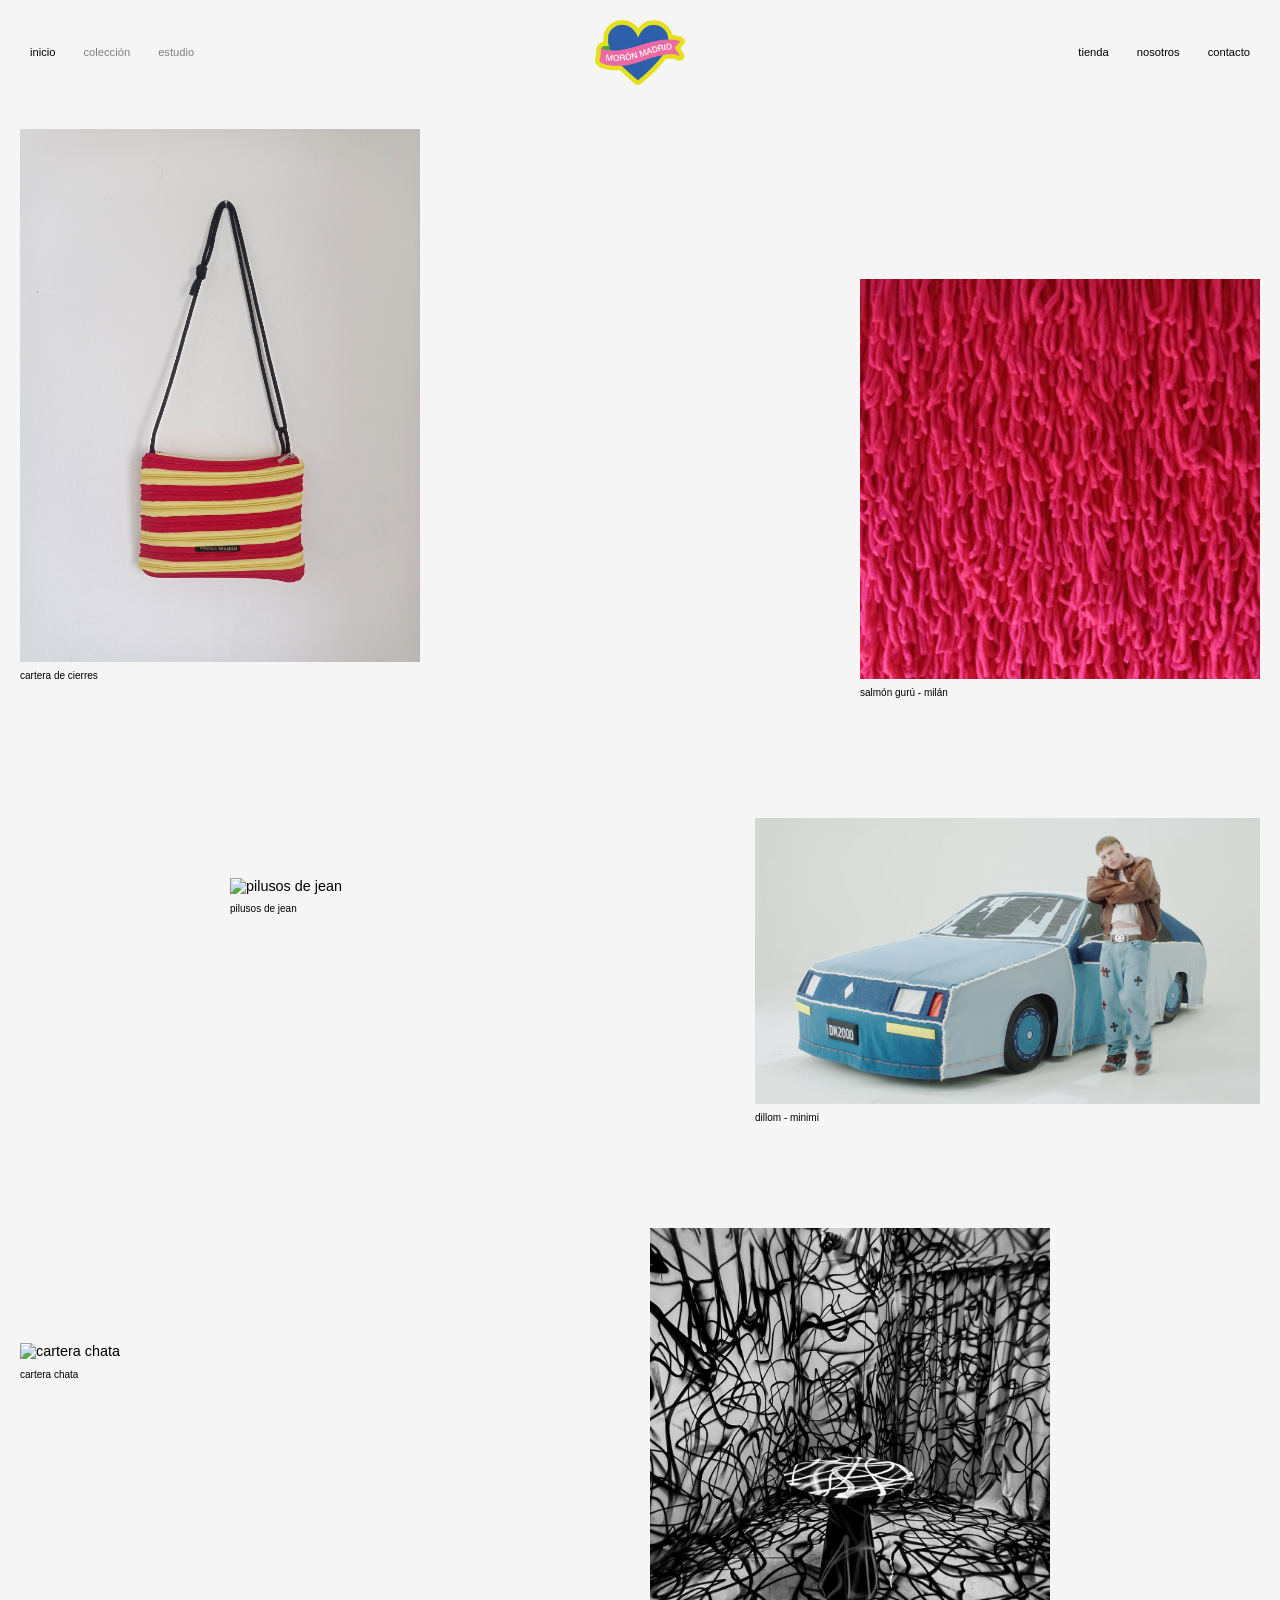
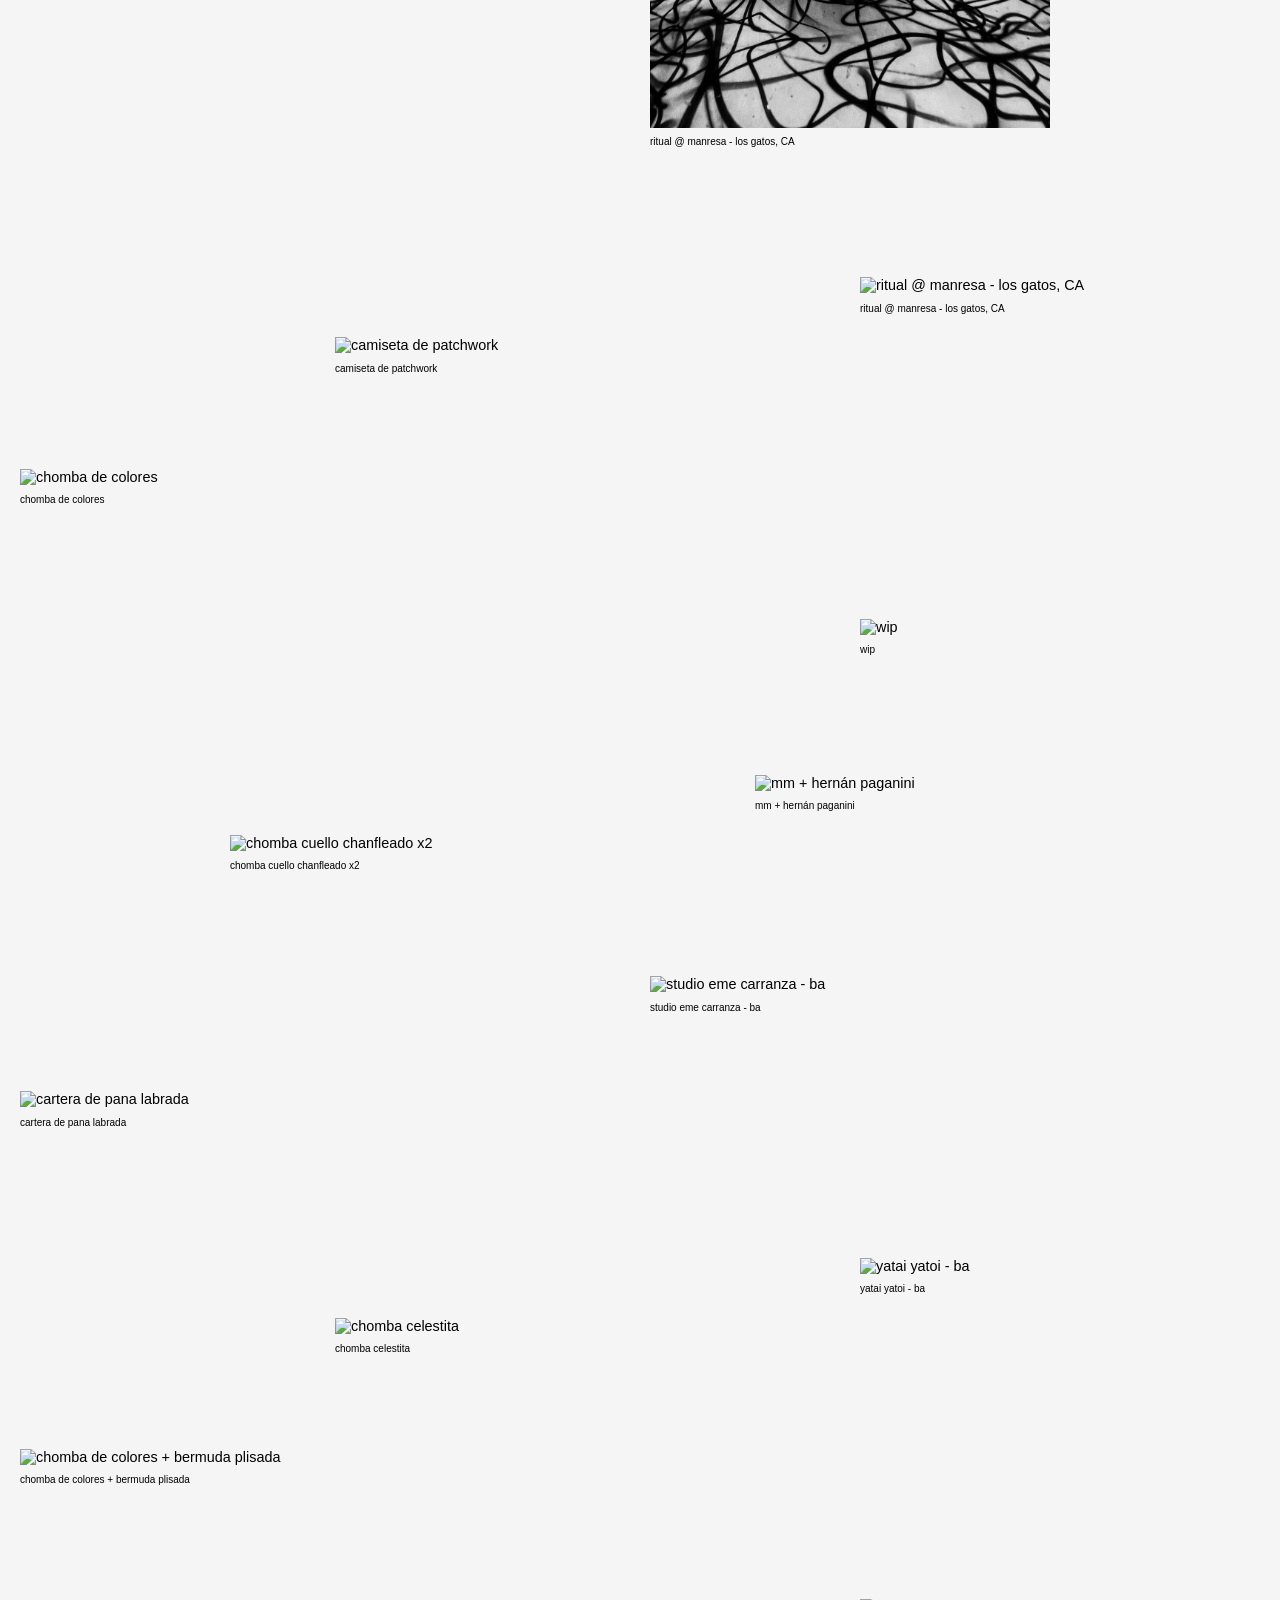
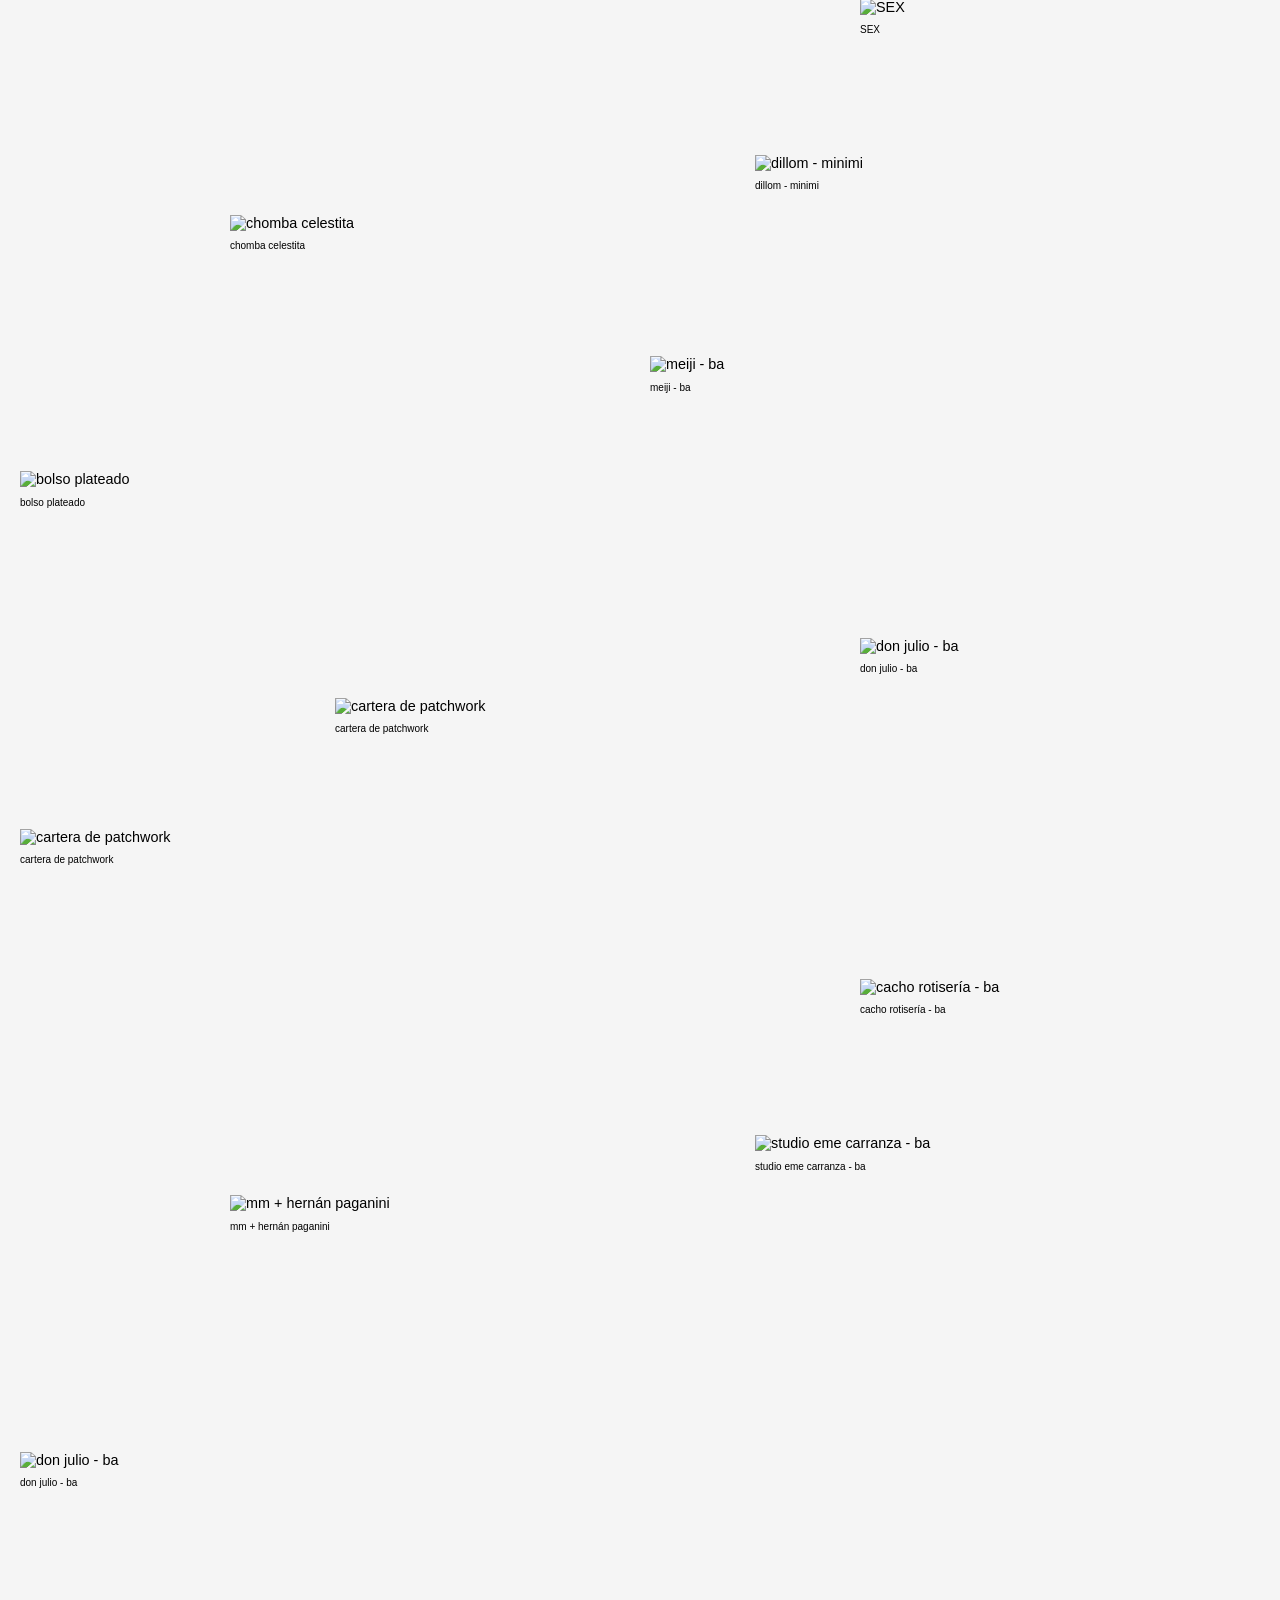
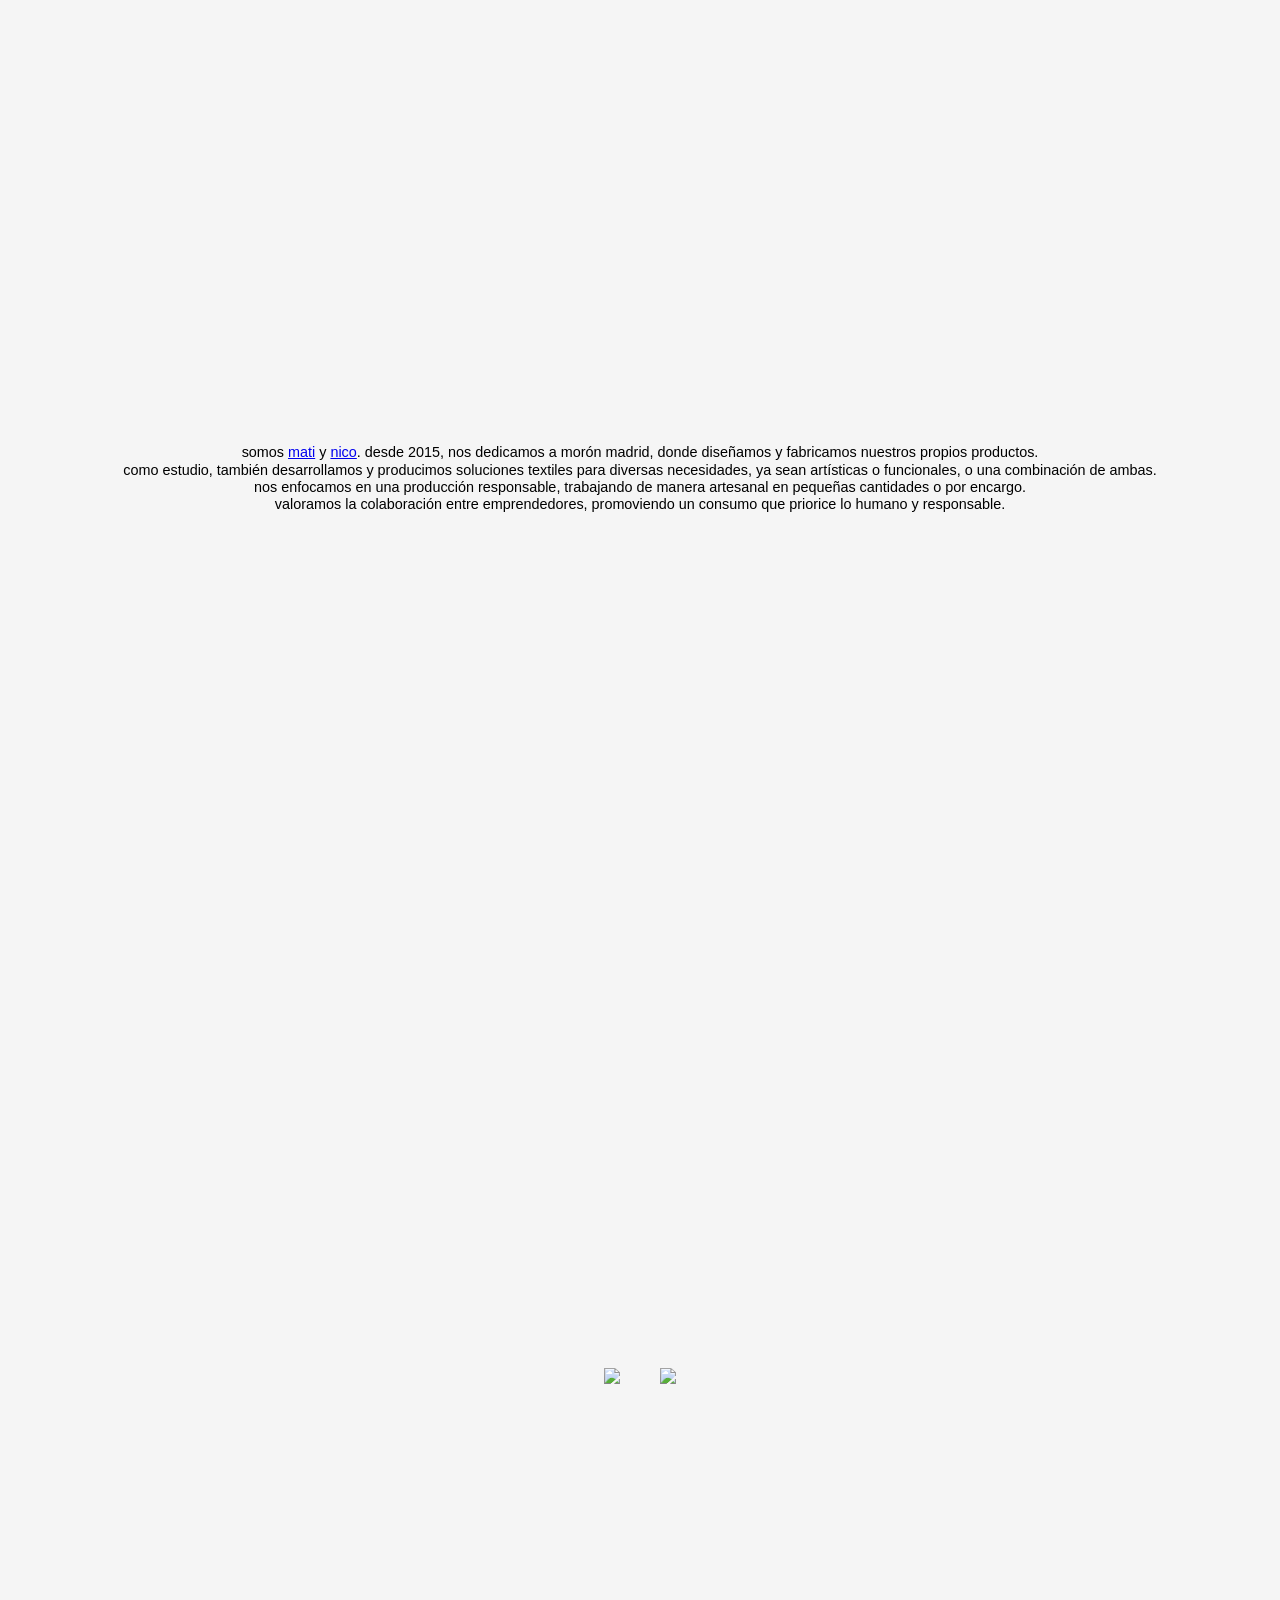
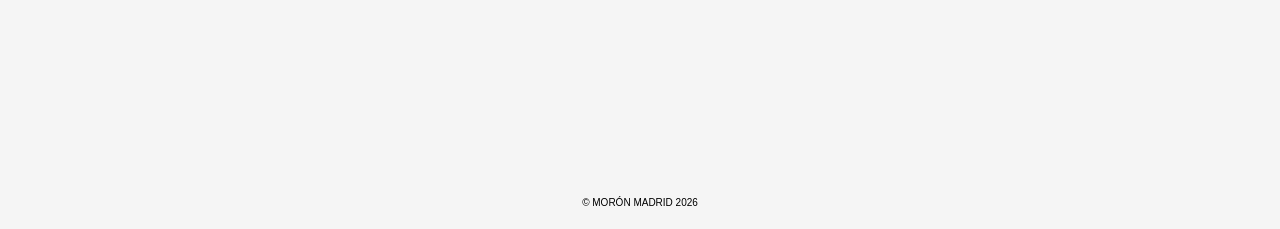
==== index.html @ 89bea6d3 "Eliminar caracteres literales sobrantes sobre el header" ====
<!DOCTYPE html>
<html lang="es">
<head>
  <meta charset="UTF-8">
  <meta name="viewport" content="width=device-width, initial-scale=1.0">
  <title>Morón Madrid</title>
  <link rel="icon" type="image/png" href="sticker.png">

  <style>
    * {
      box-sizing: border-box;
      margin: 0;
      padding: 0;
    }

    html {
      scroll-behavior: smooth;
    }

    body {
      background: #f5f5f5;
      color: #000;
      font-family: 'Roboto', sans-serif;
      font-size: 0.9rem;
      font-weight: 300;
      line-height: 1.2;
    }

    /* HEADER */

    header {
      position: fixed;
      top: 0;
      left: 0;
      width: 100%;
      padding: 12px 16px;
      display: flex;
      justify-content: space-between;
      align-items: flex-start;
      z-index: 100;
    }

    .logo img {
      width: 100px;
      margin: 20px;
      height: auto;
      display: block;
      transition: transform 0.7s cubic-bezier(.2, .8, .2, 1);
    }

    .logo:hover img {
      transform: rotate(360deg) scale(1.05);
    }

    nav {
      display: flex;
      gap: 50px;
      margin-top: 40px;
      font-size: 0.9rem;
      font-weight: 300;
      line-height: 1.2;
    }

    .tienda-link {
      display: flex;
      align-items: flex-start;
      gap: 4px;
      font-size: 0.9rem;
      font-weight: 300;
      line-height: 1.2;
    }

    .tienda-link img {
      width: auto;
      height: 20px;
      margin-top: -1px;
    }

    header a {
      color: #000;
      text-decoration: none;
    }

    header a:hover {
      text-decoration: underline;
    }

    main {
      padding-top: 45px;
    }

    section {
      width: 100%;
      position: relative;
    }

    /* PORTFOLIO */

    .portfolio {
      padding: 30px 20px;
    }

    .portfolio-section-title {
      margin: 0 0 28px;
      font-size: .7rem;
      font-weight: 300;
      line-height: 1.2;
      text-transform: lowercase;
    }

    .portfolio-grid {
      display: grid;
      grid-template-columns: repeat(12, 1fr);
      gap: 24px 20px;
      align-items: start;
    }

    .item {
      overflow: hidden;
      margin-bottom: 90px;
    }

    .item img,
    .item video {
      display: block;
      width: 100%;
      height: auto;
      object-fit: contain;
    }

    .item img {
      transition: transform 0.4s ease;
    }

    .item:hover img {
      transform: scale(1.015);
    }

    /* DISTRIBUCIÓN DESKTOP */

    .item-1 {
      grid-column: 1 / 5;
    }

    .item-2 {
      grid-column: 9 / 13;
      margin-top: 180px;
    }

    .item-3 {
      grid-column: 3 / 7;
      margin-top: 100px;
    }

    .item-4 {
      grid-column: 8 / 13;
      margin-top: 50px;
    }

    .item-5 {
      grid-column: 1 / 6;
      margin-top: 150px;
    }

    .caption {
      padding-top: 8px;
      font-size: 10px;
    }

    /* ABOUT */

    .about {
      min-height: 100vh;
      padding: 20px;
      display: flex;
      align-items: center;
      justify-content: center;
      text-align: center;
      text-transform: lowercase;
    }

    .about p {
      max-width: 1200px;
      font-size: 0.9rem;
      font-weight: 300;
      line-height: 1.2;
    }

    /* CONTACT */

    .contact {
      min-height: 100vh;
      padding: 210px 20px 20px;
      display: grid;
      grid-template-columns: 1fr 1fr;
      grid-template-rows: 1fr auto;
      align-items: center;
    }

    .contact a:nth-of-type(1) {
      justify-self: end;
      margin-right: 20px;
      transform: translateY(-80px);
    }

    .contact a:nth-of-type(2) {
      justify-self: start;
      margin-left: 20px;
      transform: translateY(-80px);
    }

    .contact span {
      grid-column: 1 / 3;
      text-align: center;
      padding-top: 20px;
      font-size: 10px;
    }

    /* INTRO */

    #intro {
      position: fixed;
      inset: 0;
      z-index: 999;
      display: flex;
      align-items: center;
      justify-content: center;
      background: #f5f5f5;
      font-size: 12px;
      pointer-events: none;
      animation: intro 1.4s ease forwards;
    }

    @keyframes intro {
      0%, 65% {
        opacity: 1;
      }

      100% {
        opacity: 0;
        visibility: hidden;
      }
    }

    /* MOBILE */

    @media (max-width: 700px) {

      header {
        padding: 12px;
        align-items: flex-start;
      }

      .logo img {
        width: 70px;
        margin: 10px;
      }

      nav {
        display: flex;
        flex-direction: column;
        gap: 8px;
        margin-top: 18px;
        align-items: flex-end;
        font-size: 0.9rem;
        font-weight: 300;
        line-height: 1.2;
      }

      .tienda-link {
        justify-content: flex-end;
        font-size: 0.9rem;
        font-weight: 300;
        line-height: 1.2;
      }

      header a {
        text-align: right !important;
        font-size: 0.9rem;
        font-weight: 300;
        line-height: 1.2;
      }

      main {
        padding-top: 50px;
      }

      .portfolio {
        padding: 0px;
      }

      .portfolio-grid {
        display: grid;
        grid-template-columns: repeat(6, 1fr);
        gap: 14px;
        align-items: start;
      }

      .item {
        margin: 0 0 65px 0 !important;
        overflow: hidden;
      }

      /* DISTRIBUCIÓN MOBILE */

      .portfolio-grid > .item:nth-of-type(6n+1) {
        grid-column: 1 / 6;
      }

      .portfolio-grid > .item:nth-of-type(6n+2) {
        grid-column: 2 / 7;
      }

      .portfolio-grid > .item:nth-of-type(6n+3) {
        grid-column: 1 / 5;
      }

      .portfolio-grid > .item:nth-of-type(6n+4) {
        grid-column: 3 / 7;
      }

      .portfolio-grid > .item:nth-of-type(6n+5) {
        grid-column: 1 / 6;
      }

      .portfolio-grid > .item:nth-of-type(6n+6) {
        grid-column: 2 / 7;
      }

      .caption {
        font-size: 10px;
        padding-top: 6px;
      }

      /* ABOUT MOBILE */

      .about {
        min-height: 100vh;
        padding: 20px;
        display: flex;
        align-items: center;
        justify-content: center;
        text-align: center;
      }

      .about p {
        max-width: 1200px;
        font-size: 0.9rem;
        font-weight: 300;
        line-height: 1.2;
      }

      /* CONTACT MOBILE */

      .contact {
        min-height: 100vh;
        padding: 210px 20px 20px;
        display: grid;
        grid-template-columns: 1fr 1fr;
        grid-template-rows: 1fr auto;
        align-items: center;
      }

      .contact a:nth-of-type(1) {
        justify-self: end;
        margin-right: 10px;
        transform: translateY(-60px);
      }

      .contact a:nth-of-type(2) {
        justify-self: start;
        margin-left: 10px;
        transform: translateY(-60px);
      }

      .contact span {
        grid-column: 1 / 3;
        text-align: center;
        padding-top: 20px;
        font-size: 10px;
      }
    }

  
    /* PORTFOLIO MIXTO + FILTROS */
    .portfolio {
      padding: 24px 20px 70px;
    }
    .portfolio-filters {
      display: flex;
      align-items: center;
      gap: 22px;
      padding: 0 0 28px;
    }
    .portfolio-filters a {
      color: #000;
      text-decoration: none;
      text-transform: lowercase;
      font-size: .7rem;
      font-weight: 300;
      opacity: .48;
      cursor: pointer;
    }
    .portfolio-filters a.is-active { opacity: 1; }
    .portfolio-filters a:hover { opacity: .75; }
    .portfolio-grid {
      display: grid;
      grid-template-columns: repeat(12, minmax(0, 1fr));
      gap: 24px 20px;
      align-items: start;
    }
    .portfolio-item {
      min-width: 0;
      margin-bottom: 70px;
    }
    .portfolio-item img {
      display: block;
      width: 100%;
      height: auto;
      object-fit: contain;
    }
    .portfolio-item .caption {
      padding-top: 8px;
      font-size: 10px;
      font-weight: 300;
    }
    /* Ritmo editorial: escalas y posiciones variadas */
    .portfolio-item:nth-child(8n+1) { grid-column: 1 / 5; margin-top: 0; }
    .portfolio-item:nth-child(8n+2) { grid-column: 9 / 13; margin-top: 150px; }
    .portfolio-item:nth-child(8n+3) { grid-column: 3 / 7; margin-top: 85px; }
    .portfolio-item:nth-child(8n+4) { grid-column: 8 / 13; margin-top: 25px; }
    .portfolio-item:nth-child(8n+5) { grid-column: 1 / 6; margin-top: 125px; }
    .portfolio-item:nth-child(8n+6) { grid-column: 7 / 11; margin-top: 10px; }
    .portfolio-item:nth-child(8n+7) { grid-column: 4 / 8; margin-top: 95px; }
    .portfolio-item:nth-child(8n+8) { grid-column: 9 / 13; margin-top: 35px; }
    .portfolio-item[hidden] { display: none !important; }

    /* HEADER HOMEPAGE — MISMO LENGUAJE VISUAL QUE LA TIENDA */
    .home-header {
      position: sticky;
      top: 0;
      z-index: 1000;
      width: 100%;
      height: 105px;
      padding: 0 30px;
      display: grid;
      grid-template-columns: 1fr auto 1fr;
      align-items: center;
      background: #f5f5f5;
    }
    .home-nav {
      display: flex;
      align-items: center;
      align-self: center;
      gap: 28px;
      margin-top: 0;
      height: 100%;
    }
    .home-nav-right { justify-content: flex-end; }
    .home-header a,
    .home-mobile-menu a {
      color: #000;
      text-decoration: none;
      text-transform: lowercase;
      font-size: .7rem;
      font-weight: 300;
      white-space: nowrap;
      transition: opacity .2s ease;
    }
    .home-header a:hover,
    .home-mobile-menu a:hover {
      opacity: .7;
      text-decoration: none;
    }
    /* Los filtros conservan el aspecto visual que tenían debajo de la cabecera */
    .home-header [data-portfolio-filter],
    .home-mobile-menu [data-portfolio-filter] {
      opacity: .48;
    }
    .home-header [data-portfolio-filter].is-active,
    .home-mobile-menu [data-portfolio-filter].is-active {
      opacity: 1;
    }
    .home-logo {
      display: block;
      width: 90px;
      justify-self: center;
      grid-column: 2;
    }
    .home-logo img,
    .home-mobile-logo img {
      display: block;
      width: 100%;
      height: auto;
      transition: transform .7s cubic-bezier(.2,.8,.2,1);
    }
    .home-logo:hover,
    .home-mobile-logo:hover { opacity: 1; }
    .home-logo:hover img,
    .home-mobile-logo:hover img { transform: rotate(360deg) scale(1.05); }
    .home-mobile-header,
    .home-mobile-menu { display: none; }
    main { padding-top: 0; }

    @media (max-width: 700px) {
      .portfolio {
        padding: 14px 10px 50px;
      }
      .portfolio-filters {
        gap: 18px;
        padding: 0 10px 22px;
      }
      .portfolio-grid {
        grid-template-columns: repeat(6, minmax(0, 1fr));
        gap: 14px 10px;
      }
      .portfolio-item {
        margin-bottom: 48px;
      }
      .portfolio-item:nth-child(8n+1) { grid-column: 1 / 6; margin-top: 0; }
      .portfolio-item:nth-child(8n+2) { grid-column: 2 / 7; margin-top: 45px; }
      .portfolio-item:nth-child(8n+3) { grid-column: 1 / 5; margin-top: 20px; }
      .portfolio-item:nth-child(8n+4) { grid-column: 3 / 7; margin-top: 5px; }
      .portfolio-item:nth-child(8n+5) { grid-column: 1 / 6; margin-top: 35px; }
      .portfolio-item:nth-child(8n+6) { grid-column: 2 / 7; margin-top: 0; }
      .portfolio-item:nth-child(8n+7) { grid-column: 1 / 5; margin-top: 25px; }
      .portfolio-item:nth-child(8n+8) { grid-column: 3 / 7; margin-top: 10px; }
    }

    @media (max-width: 700px) {
      .home-header {
        height: 70px;
        padding: 0 14px;
        display: block;
      }
      .home-header > .home-nav,
      .home-header > .home-logo { display: none; }
      .home-mobile-header {
        position: absolute;
        inset: 0;
        display: flex;
        align-items: center;
        justify-content: space-between;
        padding: 0 14px;
      }
      .home-menu-toggle {
        width: 30px;
        height: 30px;
        padding: 4px;
        display: flex;
        flex-direction: column;
        justify-content: center;
        gap: 5px;
        border: 0;
        background: transparent;
        cursor: pointer;
      }
      .home-menu-toggle span {
        display: block;
        width: 21px;
        height: 1px;
        background: #000;
      }
      .home-mobile-logo {
        position: absolute;
        left: 50%;
        transform: translateX(-50%);
        display: block;
        width: 58px;
      }
      .home-mobile-menu {
        position: fixed;
        inset: 0;
        z-index: 2000;
        display: flex;
        flex-direction: column;
        align-items: flex-start;
        width: 100%;
        height: 100vh;
        height: 100dvh;
        padding: 25px;
        background: #f5f5f5;
        overflow-y: auto;
        transform: translateX(-100%);
        visibility: hidden;
        transition: transform .35s ease, visibility .35s ease;
      }
      .home-mobile-menu[hidden] { display: none !important; }
      .home-mobile-menu.is-open {
        transform: translateX(0);
        visibility: visible;
      }
      .home-menu-close {
        align-self: flex-end;
        padding: 0;
        margin: 0 0 45px;
        border: 0;
        background: transparent;
        color: #000;
        font-size: 30px;
        font-weight: 200;
        line-height: 1;
        cursor: pointer;
      }
      .home-mobile-menu > a { margin: 0 0 27px; }
    }

  </style>
</head>

<body id="inicio">

  <div id="intro">Morón Madrid — ARG — 2026</div>

  <!-- HEADER PRINCIPAL -->
  <header class="home-header">
    <nav class="home-nav home-nav-left" aria-label="Navegación principal">
      <a href="#inicio" data-portfolio-filter="todos">inicio</a>
      <a href="#coleccion" data-portfolio-filter="coleccion">colección</a>
      <a href="#estudio" data-portfolio-filter="estudio">estudio</a>
    </nav>

    <a href="https://moronmadrid.com" class="home-logo" aria-label="Morón Madrid, inicio">
      <img src="sticker.png" alt="morón madrid">
    </a>

    <nav class="home-nav home-nav-right" aria-label="Navegación secundaria">
      <a href="https://moronmadrid.com.ar">tienda</a>
      <a href="#nosotros">nosotros</a>
      <a href="#contacto">contacto</a>
    </nav>

    <div class="home-mobile-header">
      <button class="home-menu-toggle" id="homeMenuToggle" type="button"
        aria-label="Abrir menú" aria-expanded="false">
        <span></span><span></span><span></span>
      </button>
      <a href="https://moronmadrid.com" class="home-mobile-logo" aria-label="Morón Madrid, inicio">
        <img src="sticker.png" alt="morón madrid">
      </a>
    </div>
  </header>

  <nav class="home-mobile-menu" id="homeMobileMenu" aria-label="Menú móvil" hidden>
    <button class="home-menu-close" id="homeMenuClose" type="button" aria-label="Cerrar menú">×</button>
    <a href="#inicio" data-portfolio-filter="todos">inicio</a>
    <a href="#coleccion" data-portfolio-filter="coleccion">colección</a>
    <a href="#estudio" data-portfolio-filter="estudio">estudio</a>
    <a href="https://moronmadrid.com.ar">tienda</a>
    <a href="#nosotros">nosotros</a>
    <a href="#contacto">contacto</a>
  </nav>

  <main>
    <section class="portfolio" id="portfolio">
      <div class="portfolio-grid" id="portfolioGrid">
        <article class="portfolio-item" data-category="coleccion" style="--item:1">
          <img src="cartera cierre.jpg" alt="cartera de cierres" loading="lazy">
          <p class="caption">cartera de cierres</p>
        </article>
        <article class="portfolio-item" data-category="estudio" style="--item:2">
          <img src="tumblr_d20a1c52e3a7cb2239dec906c8ab1868_72753981_2048.jpg" alt="salmón gurú - milán" loading="lazy">
          <p class="caption">salmón gurú - milán</p>
        </article>
        <article class="portfolio-item" data-category="coleccion" style="--item:3">
          <img src="https://64.media.tumblr.com/9b56f6da949096a780c1ff7818f0c5ea/2752ae7f5a53cfc8-6a/s1280x1920/c505b402632510a7d6f2a272f2108ead6ef5a364.jpg" alt="pilusos de jean" loading="lazy">
          <p class="caption">pilusos de jean</p>
        </article>
        <article class="portfolio-item" data-category="estudio" style="--item:4">
          <img src="WhatsApp Image 2024-07-23 at 21.45.25 (4).jpeg" alt="dillom - minimi" loading="lazy">
          <p class="caption">dillom - minimi</p>
        </article>
        <article class="portfolio-item" data-category="coleccion" style="--item:5">
          <img src="https://64.media.tumblr.com/f1eeeb1e28e688ab0286e38af3345a98/ea89e6bec8adfe75-7f/s1280x1920/7a5eeb2c454e76da6af2261b75172fcca4d9171b.jpg" alt="cartera chata" loading="lazy">
          <p class="caption">cartera chata</p>
        </article>
        <article class="portfolio-item" data-category="estudio" style="--item:6">
          <img src="428657886_17915774420882770_5483151901907390651_n.jpg" alt="ritual @ manresa - los gatos, CA" loading="lazy">
          <p class="caption">ritual @ manresa - los gatos, CA</p>
        </article>
        <article class="portfolio-item" data-category="coleccion" style="--item:7">
          <img src="https://64.media.tumblr.com/c056a194b2890db65182267d6ef9786f/ea89e6bec8adfe75-ab/s500x750/523fdd9ea4bfe71f99c5e632f934b411c9973f8c.png" alt="camiseta de patchwork" loading="lazy">
          <p class="caption">camiseta de patchwork</p>
        </article>
        <article class="portfolio-item" data-category="estudio" style="--item:8">
          <img src="https://64.media.tumblr.com/b1c495dbcd01612c32d3928c4f310e96/70c7b4dce52b90a4-3e/s2048x3072/5ad5629cde044255749e7ba23f39b6d965676fb7.jpg" alt="ritual @ manresa - los gatos, CA" loading="lazy">
          <p class="caption">ritual @ manresa - los gatos, CA</p>
        </article>
        <article class="portfolio-item" data-category="coleccion" style="--item:9">
          <img src="https://64.media.tumblr.com/dcf087c664cdfce99e9ea5cae867881b/ea89e6bec8adfe75-ab/s640x960/455329ecbca374308af843b0bd8fc4591adf4ab3.jpg" alt="chomba de colores" loading="lazy">
          <p class="caption">chomba de colores</p>
        </article>
        <article class="portfolio-item" data-category="estudio" style="--item:10">
          <img src="https://64.media.tumblr.com/acdce1f1e57ec509da4f358add61ea98/0bf2853870dcb529-a0/s2048x3072/85b48fc359d6c40267c74f8e240bfa40100ff3a6.jpg" alt="wip" loading="lazy">
          <p class="caption">wip</p>
        </article>
        <article class="portfolio-item" data-category="coleccion" style="--item:11">
          <img src="https://64.media.tumblr.com/20bf1f72cd9540d293a3a5f2589300f8/b910be1e9e13a462-63/s1280x1920/4e32f0c8ff8a87a2488b8f826d9772c37877f000.jpg" alt="chomba cuello chanfleado x2" loading="lazy">
          <p class="caption">chomba cuello chanfleado x2</p>
        </article>
        <article class="portfolio-item" data-category="estudio" style="--item:12">
          <img src="https://64.media.tumblr.com/9188b498d7bb21431231430a02b6447f/d1c6f051ce2bdba3-7e/s2048x3072/1303695fb2a58c7a8cba03776e8cf505ca8dd581.jpg" alt="mm + hernán paganini" loading="lazy">
          <p class="caption">mm + hernán paganini</p>
        </article>
        <article class="portfolio-item" data-category="coleccion" style="--item:13">
          <img src="https://64.media.tumblr.com/98f4112f1c5e64bab0629b84154b68c1/b910be1e9e13a462-1b/s1280x1920/e639a18b74b8c214df51defae747bbd9512ead43.jpg" alt="cartera de pana labrada" loading="lazy">
          <p class="caption">cartera de pana labrada</p>
        </article>
        <article class="portfolio-item" data-category="estudio" style="--item:14">
          <img src="https://64.media.tumblr.com/21fbc085322754001819001708962f0d/274ccd4af3802027-4a/s1280x1920/0cd578b2a26bfd8c9a461735ed8f4c3355295597.webp" alt="studio eme carranza - ba" loading="lazy">
          <p class="caption">studio eme carranza - ba</p>
        </article>
        <article class="portfolio-item" data-category="coleccion" style="--item:15">
          <img src="https://64.media.tumblr.com/da45c17c9ff93d3f7ffb41ee7197fa1e/b910be1e9e13a462-3e/s1280x1920/393d0edc6f0994bc0bf73049ae985834c53c4b0c.jpg" alt="chomba celestita" loading="lazy">
          <p class="caption">chomba celestita</p>
        </article>
        <article class="portfolio-item" data-category="estudio" style="--item:16">
          <img src="https://64.media.tumblr.com/14642214975edd1be2bbcdb39c76a3e9/b267b45d5af9514f-74/s2048x3072/ea9cdae3917b6a1b3018ef64864734be60f1ff9f.jpg" alt="yatai yatoi - ba" loading="lazy">
          <p class="caption">yatai yatoi - ba</p>
        </article>
        <article class="portfolio-item" data-category="coleccion" style="--item:17">
          <img src="https://64.media.tumblr.com/9b14040ae46d91aa93a74ed7143a7455/b910be1e9e13a462-86/s1280x1920/f9c9eb3fe0792f123702d537eafc4b1dfee4c9c9.jpg" alt="chomba de colores + bermuda plisada" loading="lazy">
          <p class="caption">chomba de colores + bermuda plisada</p>
        </article>
        <article class="portfolio-item" data-category="estudio" style="--item:18">
          <img src="https://64.media.tumblr.com/bd69c61fc0fcfa54959108af369b88bc/0a935129830d4fc4-2b/s1280x1920/64bf1ca888b51fdeac2d01e64cf6e97fd60d23ab.jpg" alt="SEX" loading="lazy">
          <p class="caption">SEX</p>
        </article>
        <article class="portfolio-item" data-category="coleccion" style="--item:19">
          <img src="https://64.media.tumblr.com/542ec942672bc31ca2bb1a6df3c1616a/b910be1e9e13a462-c7/s1280x1920/be3e7c23f3744e04fb723cb63169286c723d8d66.jpg" alt="chomba celestita" loading="lazy">
          <p class="caption">chomba celestita</p>
        </article>
        <article class="portfolio-item" data-category="estudio" style="--item:20">
          <img src="https://64.media.tumblr.com/06bda446d33a85f408385807304ff20a/56d0d807f8e22908-19/s2048x3072/2eb24e492b4b768971bf75bafde14a388befbf33.jpg" alt="dillom - minimi" loading="lazy">
          <p class="caption">dillom - minimi</p>
        </article>
        <article class="portfolio-item" data-category="coleccion" style="--item:21">
          <img src="https://64.media.tumblr.com/24f2ced7268711a7cafa6501bd9f06bd/3b9a741088b582d8-8c/s2048x3072/c2a70b3c6cf2417335cd70ebe85e913c99cb5a9d.jpg" alt="bolso plateado" loading="lazy">
          <p class="caption">bolso plateado</p>
        </article>
        <article class="portfolio-item" data-category="estudio" style="--item:22">
          <img src="https://64.media.tumblr.com/a96a6993f5f93b2877a983d388d0d5bf/15665bea7e9897ed-04/s1280x1920/3e6ead1f04afe41a8e6fb74d43b72f235d808f85.jpg" alt="meiji - ba" loading="lazy">
          <p class="caption">meiji - ba</p>
        </article>
        <article class="portfolio-item" data-category="coleccion" style="--item:23">
          <img src="https://64.media.tumblr.com/e5d39d0c672f753f15d581786c082a00/f05cf7d8c6a909da-e1/s2048x3072/71ad7fbe2a7ca1466ba215dbb458fb7cd2475e6a.jpg" alt="cartera de patchwork" loading="lazy">
          <p class="caption">cartera de patchwork</p>
        </article>
        <article class="portfolio-item" data-category="estudio" style="--item:24">
          <img src="https://64.media.tumblr.com/4891e372bf96355f8f86e8e5e2481d4f/ca820511bff79d66-ed/s2048x3072/3099f9409cd45b8431f7c6f9731a471a80a43152.jpg" alt="don julio - ba" loading="lazy">
          <p class="caption">don julio - ba</p>
        </article>
        <article class="portfolio-item" data-category="coleccion" style="--item:25">
          <img src="https://64.media.tumblr.com/b8c8ce7e271e000703a173bdcb21a3be/f650947d1eff69b0-fe/s2048x3072/d592db9317154dc9862d3d3ac6208f98a95dab34.jpg" alt="cartera de patchwork" loading="lazy">
          <p class="caption">cartera de patchwork</p>
        </article>
        <article class="portfolio-item" data-category="estudio" style="--item:26">
          <img src="https://64.media.tumblr.com/f49ce3f8259be9214b6a79ac793ad4e9/223ed753e8ae84cb-b3/s1280x1920/c3e051a2342127949adc8372edcdae9c30819d3d.jpg" alt="cacho rotisería - ba" loading="lazy">
          <p class="caption">cacho rotisería - ba</p>
        </article>
        <article class="portfolio-item" data-category="estudio" style="--item:27">
          <img src="https://64.media.tumblr.com/ddab66bd46f7af043866804a403545c0/f6659faa4c1e7638-e2/s2048x3072/41a1ef0c1a0b225f489a6d3d2ba3dbc74711d1c9.jpg" alt="mm + hernán paganini" loading="lazy">
          <p class="caption">mm + hernán paganini</p>
        </article>
        <article class="portfolio-item" data-category="estudio" style="--item:28">
          <img src="https://64.media.tumblr.com/dea69b534a4f6bd297bfd3878a790577/db18a628871e0023-54/s2048x3072/f65d7a83d96edefdb1903f01990a6f178e7f0383.jpg" alt="studio eme carranza - ba" loading="lazy">
          <p class="caption">studio eme carranza - ba</p>
        </article>
        <article class="portfolio-item" data-category="estudio" style="--item:29">
          <img src="https://64.media.tumblr.com/3e9e6642bab37edc7e5c71c39d3d20bc/10e4893d582dccad-09/s1280x1920/42172d6b050fe30f30d0690c1cfb084b1f40d5fb.jpg" alt="don julio - ba" loading="lazy">
          <p class="caption">don julio - ba</p>
        </article>
      </div>
    </section>

    <!-- ABOUT -->

    <section class="about" id="nosotros">

      <p>
        Somos <a href="http://instagram.com/matias.otero">Mati</a> y
        <a href="http://instagram.com/nico.njcw">Nico</a>. Desde 2015,
        nos dedicamos a Morón Madrid, donde diseñamos y fabricamos nuestros propios productos.<br>
        Como estudio, también desarrollamos y producimos soluciones textiles para diversas necesidades, ya sean artísticas o funcionales, o una combinación de ambas.<br>
        Nos enfocamos en una producción responsable, trabajando de manera artesanal en pequeñas cantidades o por encargo.<br>
        Valoramos la colaboración entre emprendedores, promoviendo un consumo que priorice lo humano y responsable.
      </p>

    </section>

    <!-- CONTACT -->

    <section class="contact" id="contacto">

      <a href="http://instagram.com/moronmadrid">
        <img src="https://cdn.pixabay.com/animation/2024/05/03/12/05/12-05-51-13_512.gif" style="max-width: auto; height: 70px;">
      </a>

      <a href="mailto:info@moronmadrid.com.ar">
        <img src="https://mugmanfr.neocities.org/Images/Nouvelles/Email/Mailmenu.gif" style="max-width: auto; height: 50px;">
      </a>

      <span>© MORÓN MADRID 2026</span>

    </section>

  </main>


  <script>
    /* MENÚ MÓVIL DEL HOME */
    (() => {
      const menu = document.getElementById("homeMobileMenu");
      const toggle = document.getElementById("homeMenuToggle");
      const close = document.getElementById("homeMenuClose");
      if (!menu || !toggle || !close) return;

      function closeMenu() {
        menu.classList.remove("is-open");
        menu.hidden = true;
        toggle.setAttribute("aria-expanded", "false");
        document.body.style.overflow = "";
      }

      toggle.addEventListener("click", () => {
        menu.hidden = false;
        requestAnimationFrame(() => menu.classList.add("is-open"));
        toggle.setAttribute("aria-expanded", "true");
        document.body.style.overflow = "hidden";
      });

      close.addEventListener("click", closeMenu);
      menu.querySelectorAll("a").forEach(link => link.addEventListener("click", closeMenu));
      document.addEventListener("keydown", event => {
        if (event.key === "Escape") closeMenu();
      });
    })();
  </script>


  <script>
    /* FILTROS DEL PORTFOLIO: INICIO = TODAS LAS IMÁGENES */
    (() => {
      const items = [...document.querySelectorAll(".portfolio-item")];
      const filters = [...document.querySelectorAll("[data-portfolio-filter]")];
      function setFilter(category) {
        items.forEach(item => {
          item.hidden = category !== "todos" && item.dataset.category !== category;
        });
        filters.forEach(link => {
          const active = link.dataset.portfolioFilter === category;
          link.classList.toggle("is-active", active);
          if (active) link.setAttribute("aria-current", "true");
          else link.removeAttribute("aria-current");
        });
        if (location.hash !== "#nosotros" && location.hash !== "#contacto") {
          window.scrollTo({ top: 0, behavior: "smooth" });
        }
      }
      filters.forEach(link => link.addEventListener("click", event => {
        event.preventDefault();
        setFilter(link.dataset.portfolioFilter);
        const target = link.getAttribute("href");
        if (target === "#nosotros" || target === "#contacto") return;
        history.replaceState(null, "", target);
      }));
      setFilter("todos");
    })();
  </script>

</body>
</html>
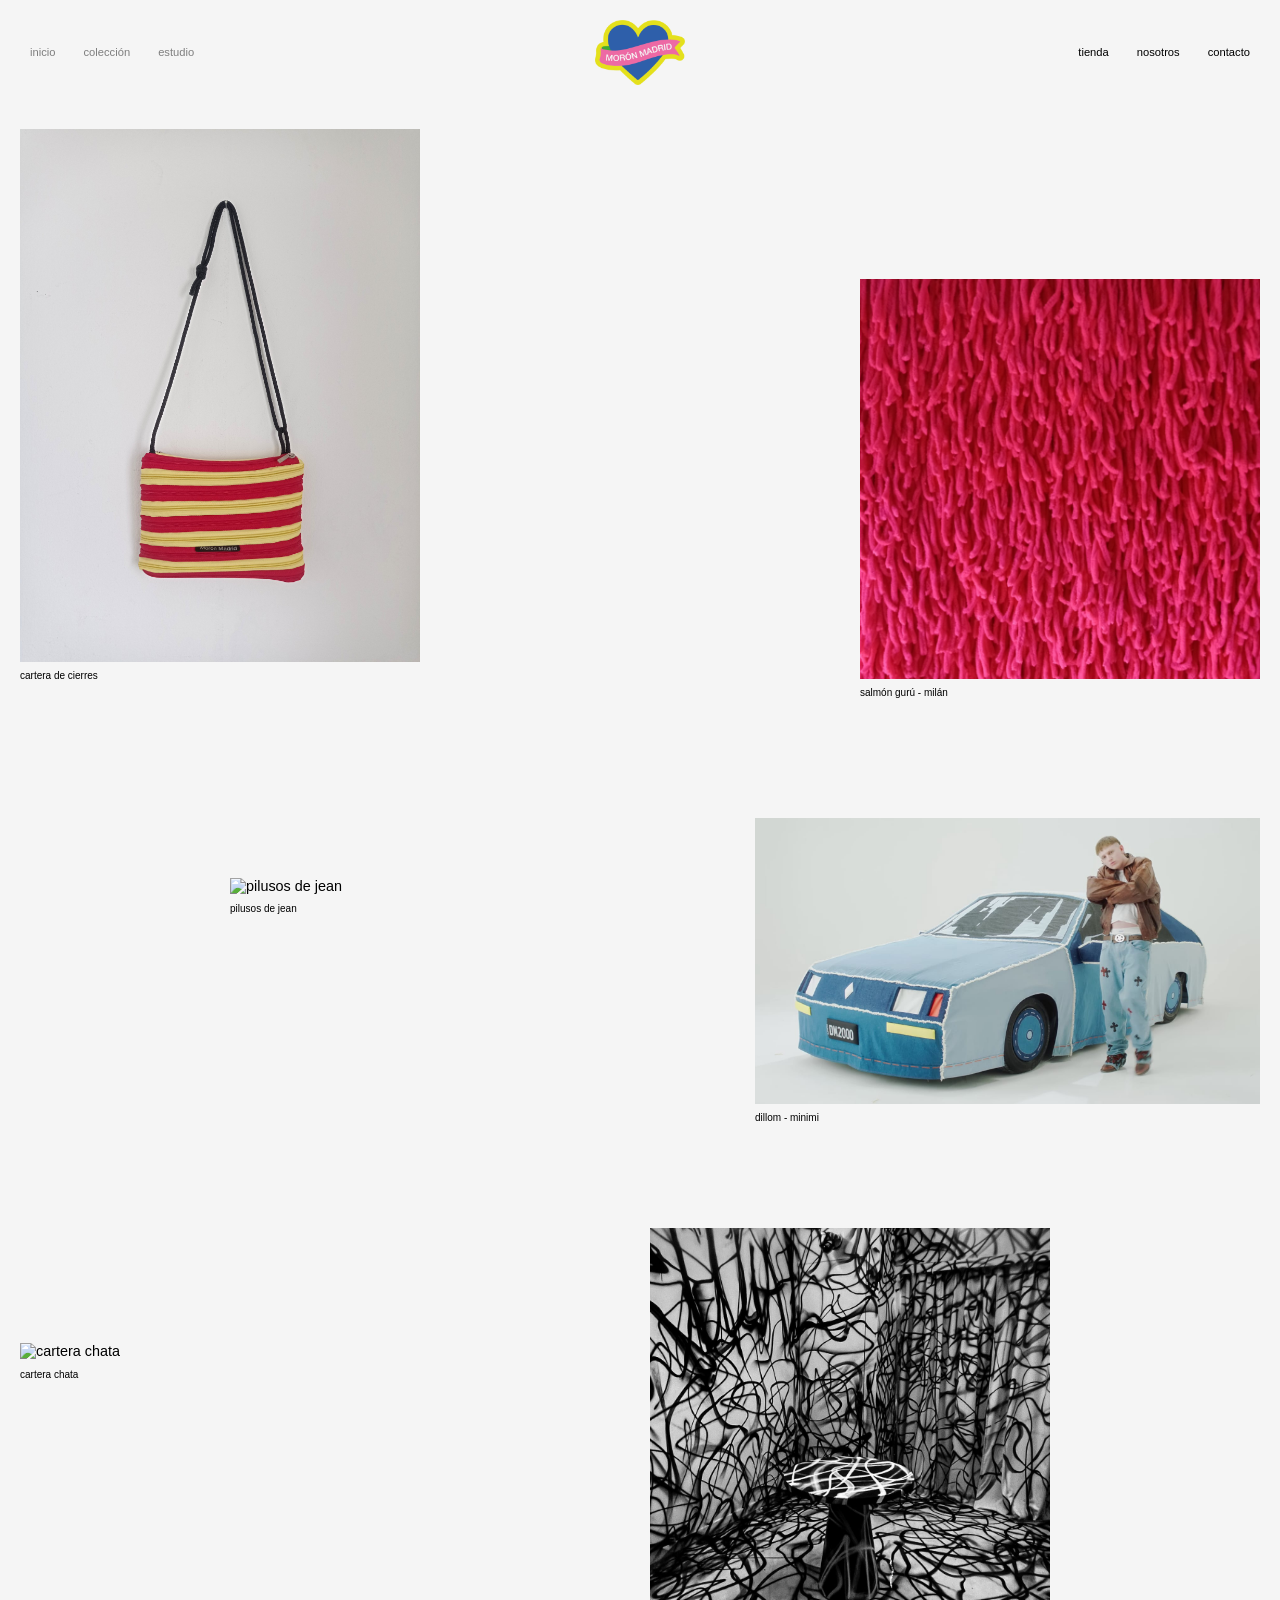
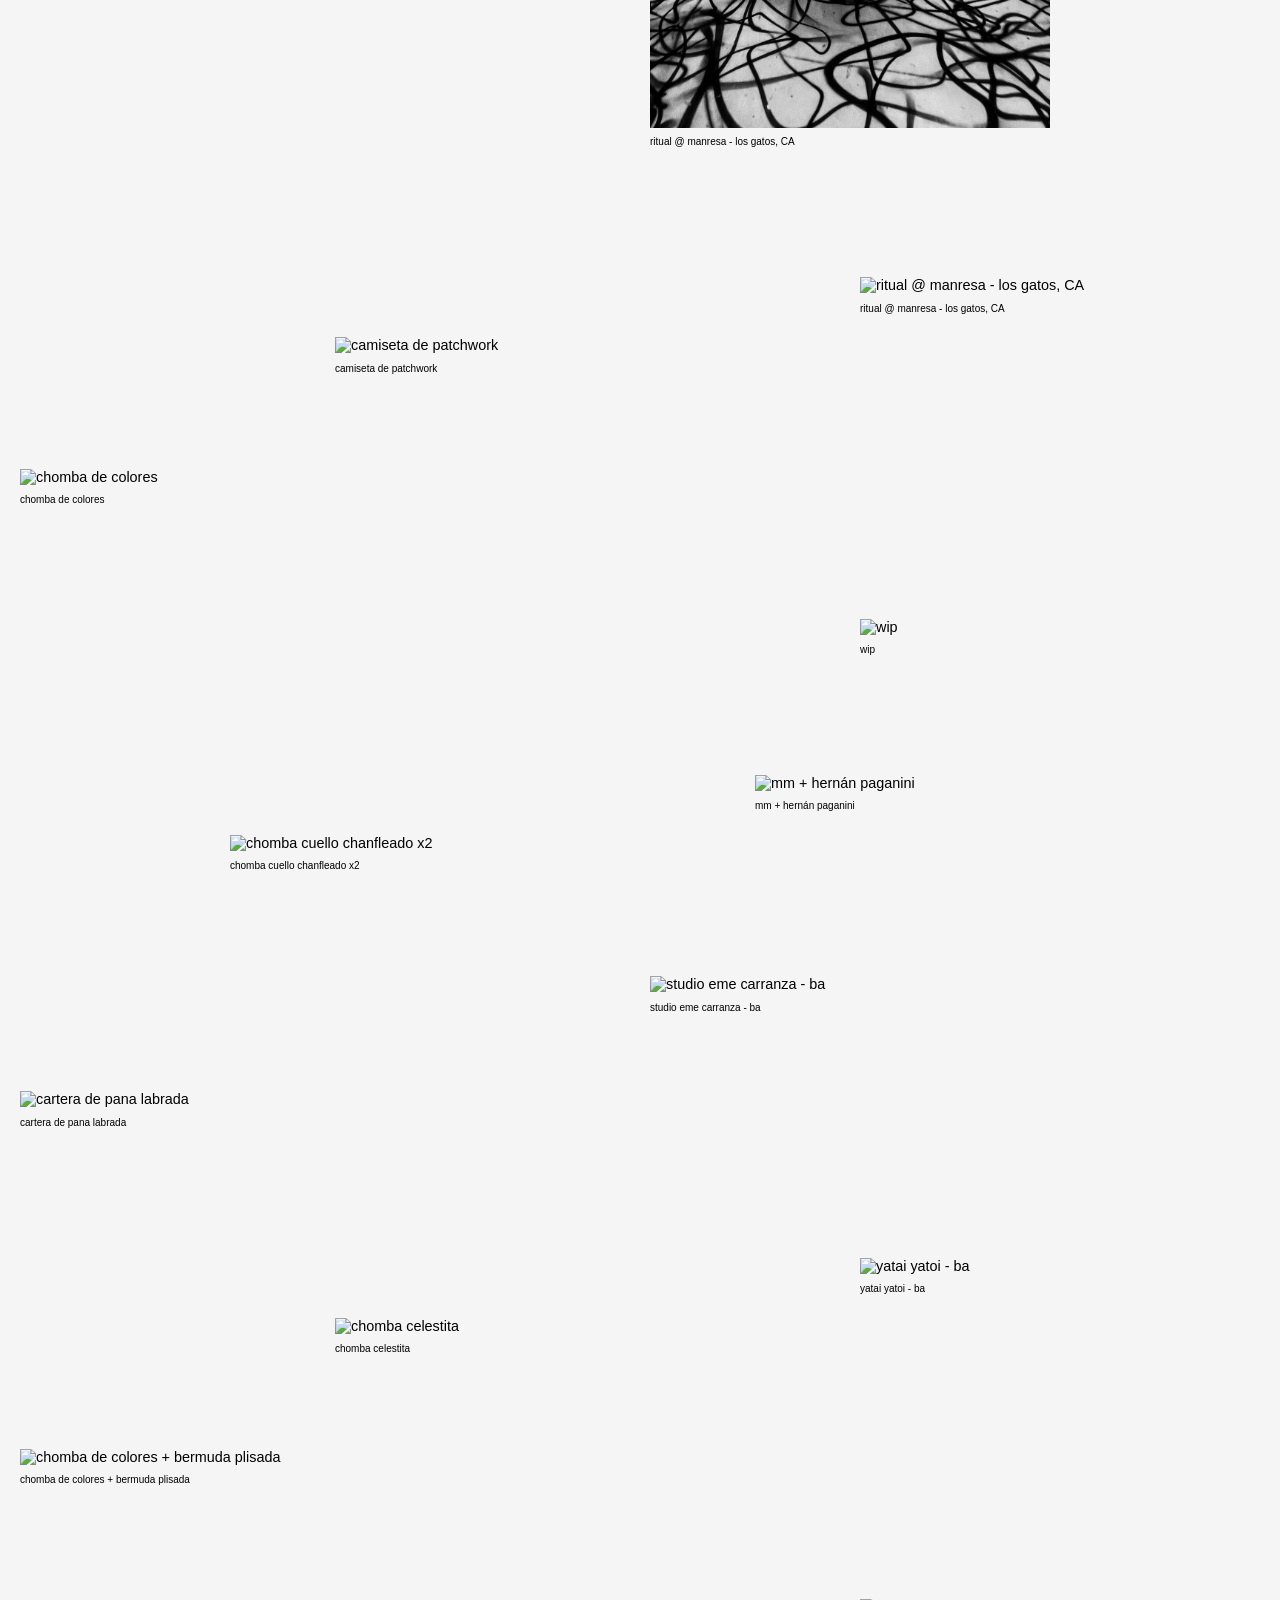
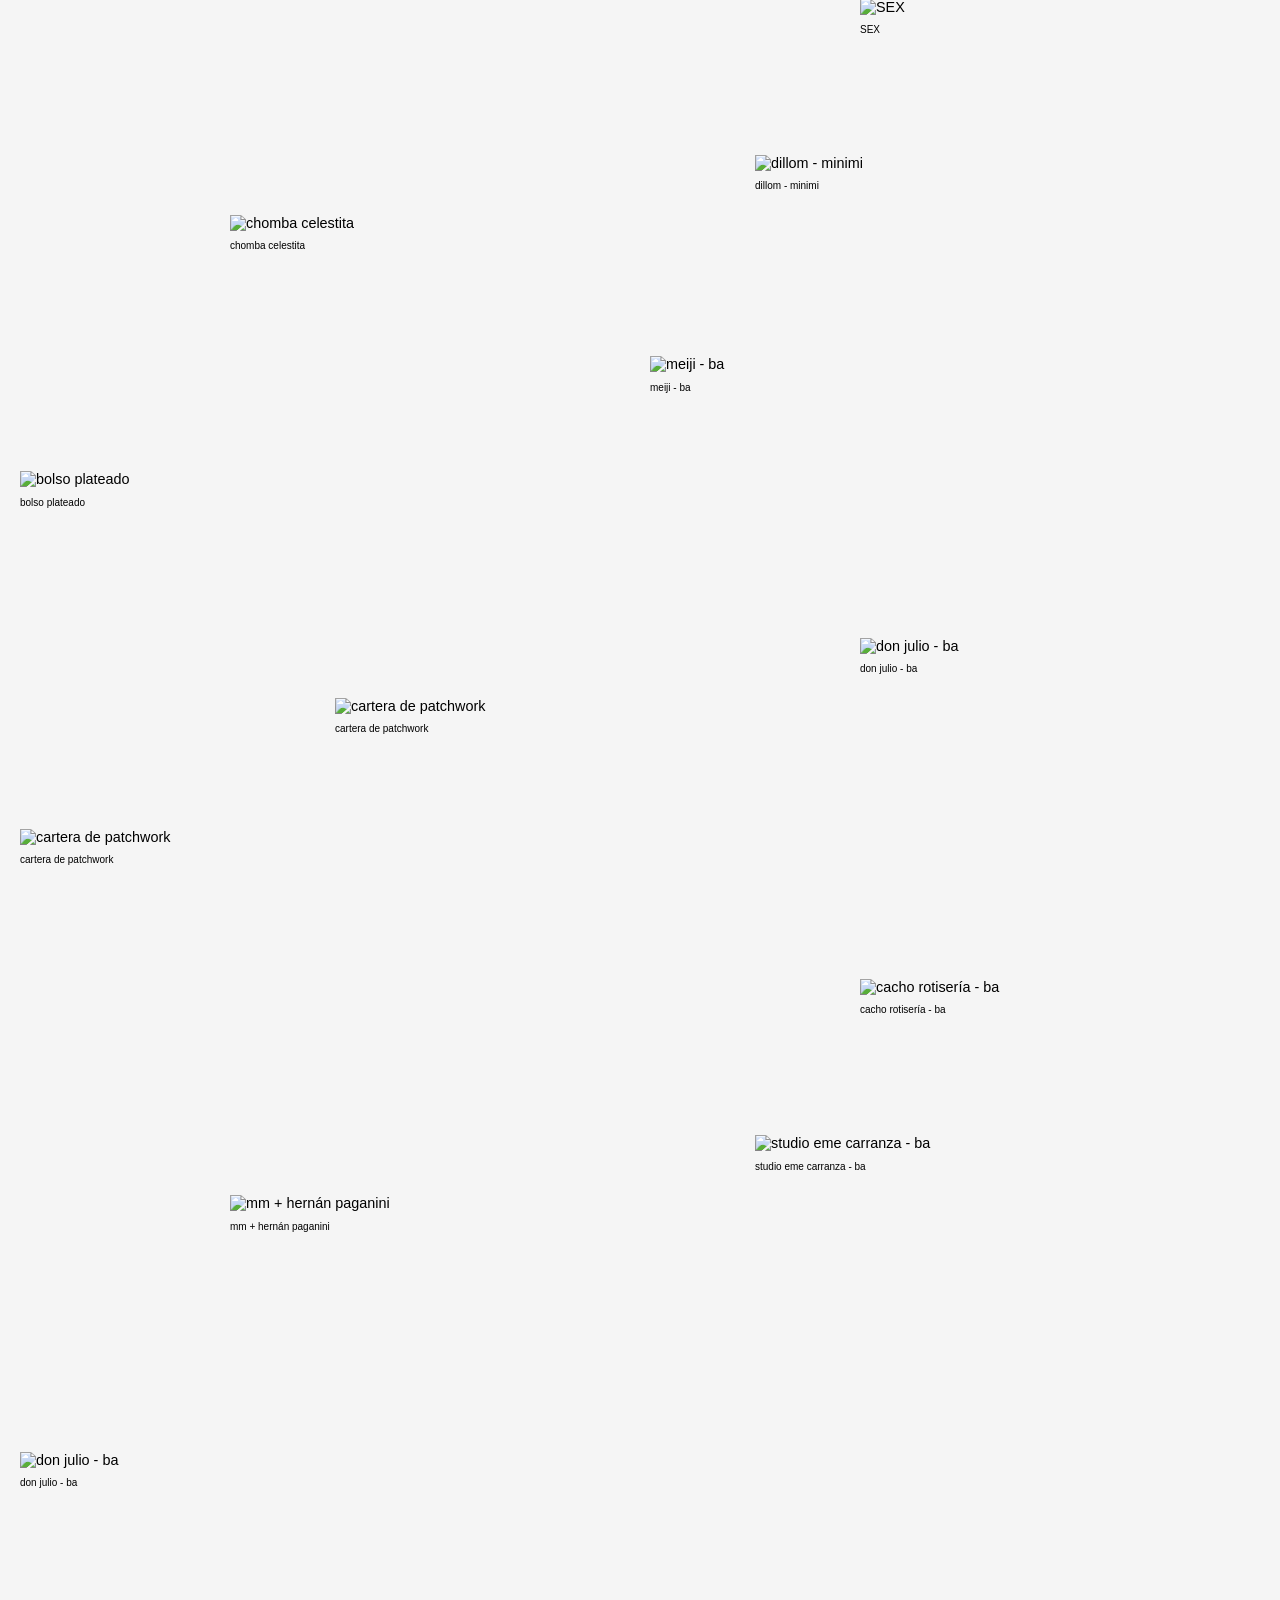
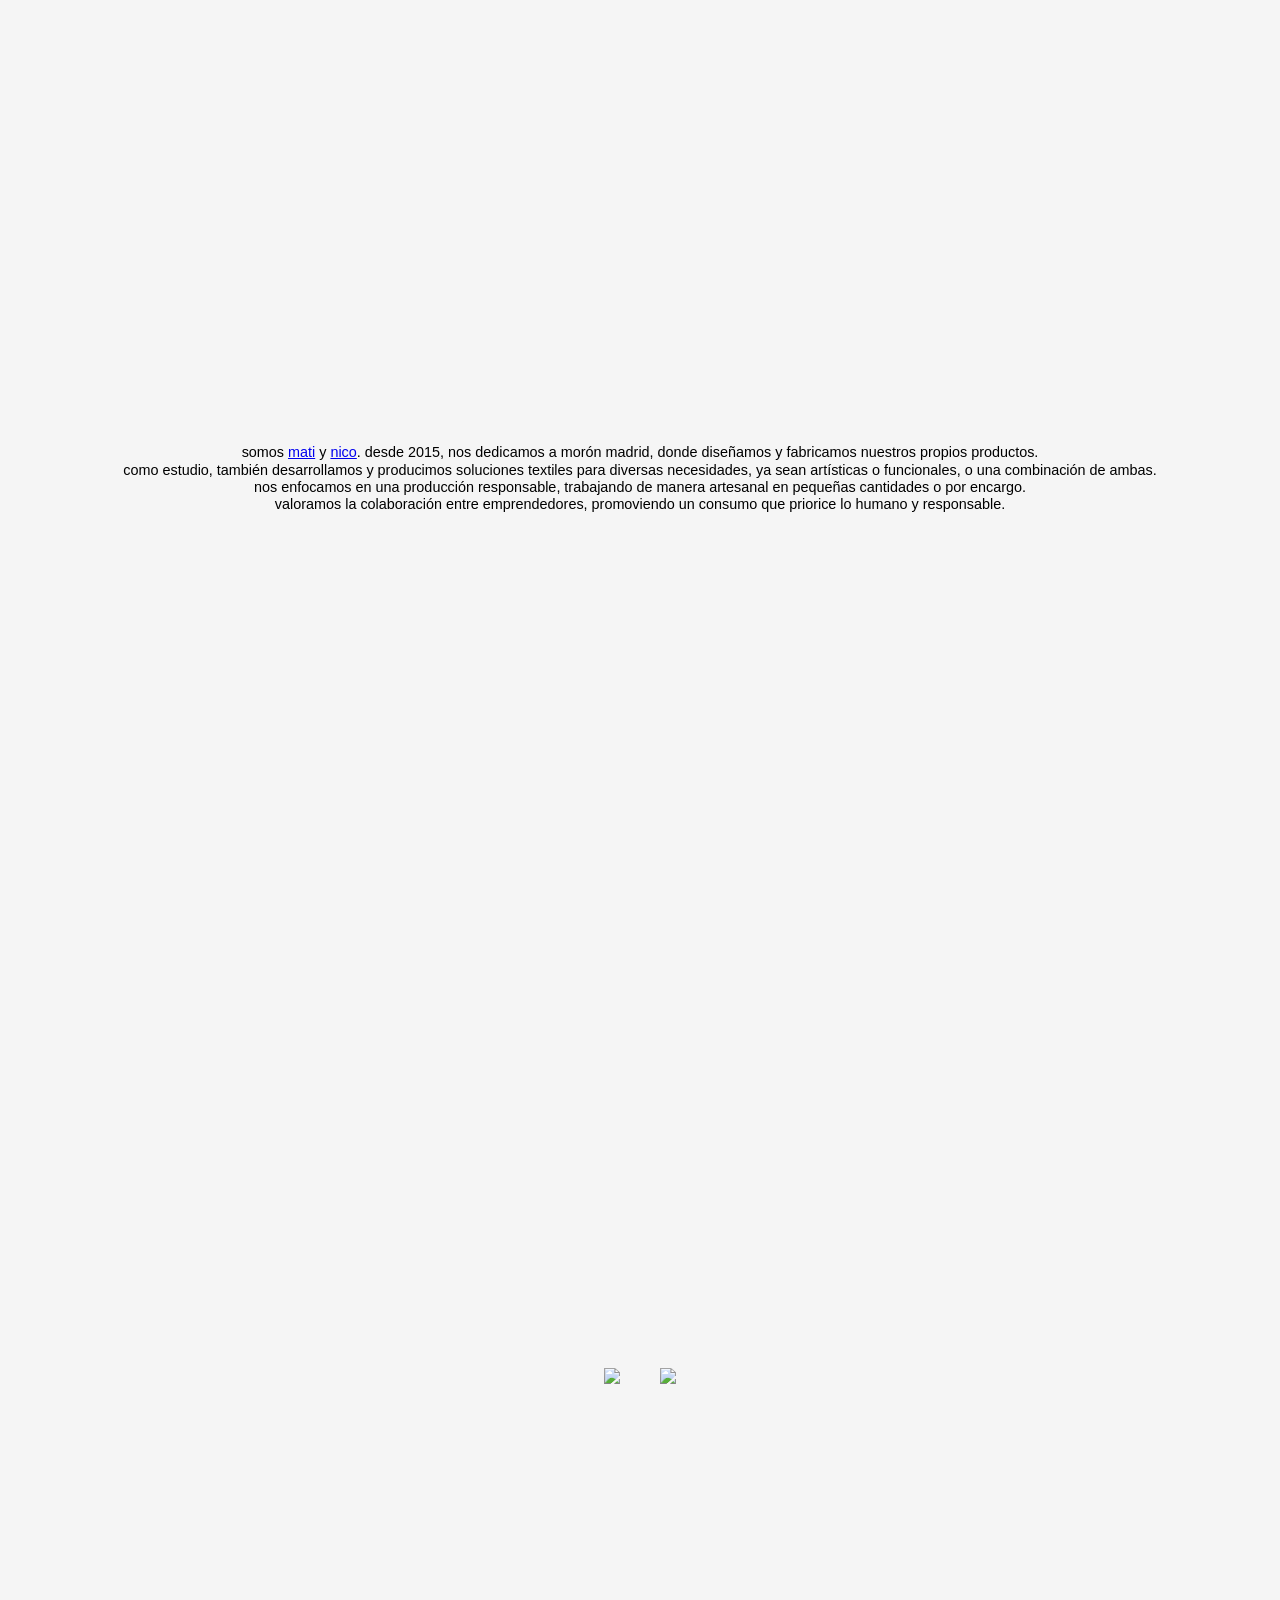
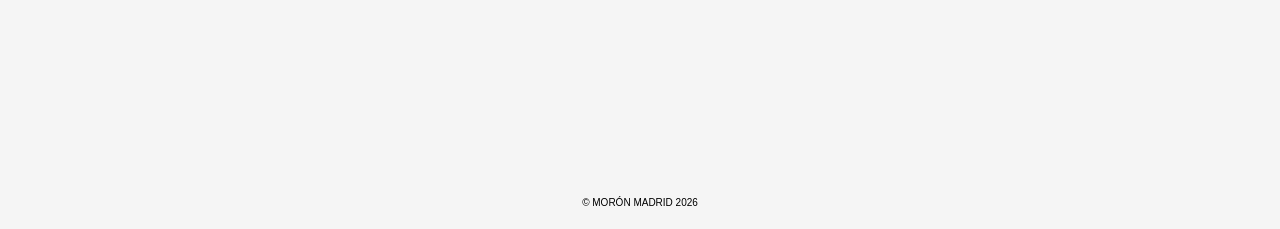
==== commit ffd52c5b: "Conectar homepage con portfolio administrable" ====
--- a/index.html
+++ b/index.html
@@ -840,12 +840,15 @@
 
 
   <script>
-    /* FILTROS DEL PORTFOLIO: INICIO = TODAS LAS IMÁGENES */
+    /* PORTFOLIO DINÁMICO + FILTROS */
     (() => {
-      const items = [...document.querySelectorAll(".portfolio-item")];
+      const grid = document.getElementById("portfolioGrid");
       const filters = [...document.querySelectorAll("[data-portfolio-filter]")];
+      let activeCategory = "todos";
+
       function setFilter(category) {
-        items.forEach(item => {
+        activeCategory = category;
+        grid.querySelectorAll(".portfolio-item").forEach(item => {
           item.hidden = category !== "todos" && item.dataset.category !== category;
         });
         filters.forEach(link => {
@@ -858,6 +861,7 @@
           window.scrollTo({ top: 0, behavior: "smooth" });
         }
       }
+
       filters.forEach(link => link.addEventListener("click", event => {
         event.preventDefault();
         setFilter(link.dataset.portfolioFilter);
@@ -865,9 +869,47 @@
         if (target === "#nosotros" || target === "#contacto") return;
         history.replaceState(null, "", target);
       }));
+
       setFilter("todos");
+
+      /* Las imágenes administradas reemplazan la grilla estática cuando hay contenido en el Admin. */
+      fetch("https://moron-madrid-api.moronmadrid.workers.dev/portfolio")
+        .then(response => {
+          if (!response.ok) throw new Error("No se pudo cargar el portfolio.");
+          return response.json();
+        })
+        .then(data => {
+          const items = Array.isArray(data.items) ? data.items : [];
+          if (!items.length) return;
+
+          const fragment = document.createDocumentFragment();
+          items.forEach((item, index) => {
+            const article = document.createElement("article");
+            article.className = "portfolio-item";
+            article.dataset.category = item.category || "coleccion";
+            article.style.setProperty("--item", String(index + 1));
+
+            const image = document.createElement("img");
+            image.src = item.image_url;
+            image.alt = item.caption || "Morón Madrid portfolio";
+            image.loading = "lazy";
+            article.append(image);
+
+            if (item.caption) {
+              const caption = document.createElement("p");
+              caption.className = "caption";
+              caption.textContent = item.caption;
+              article.append(caption);
+            }
+            fragment.append(article);
+          });
+
+          grid.replaceChildren(fragment);
+          setFilter(activeCategory);
+        })
+        .catch(error => console.warn("Portfolio dinámico:", error));
     })();
-  </script>
+
 
 </body>
 </html>
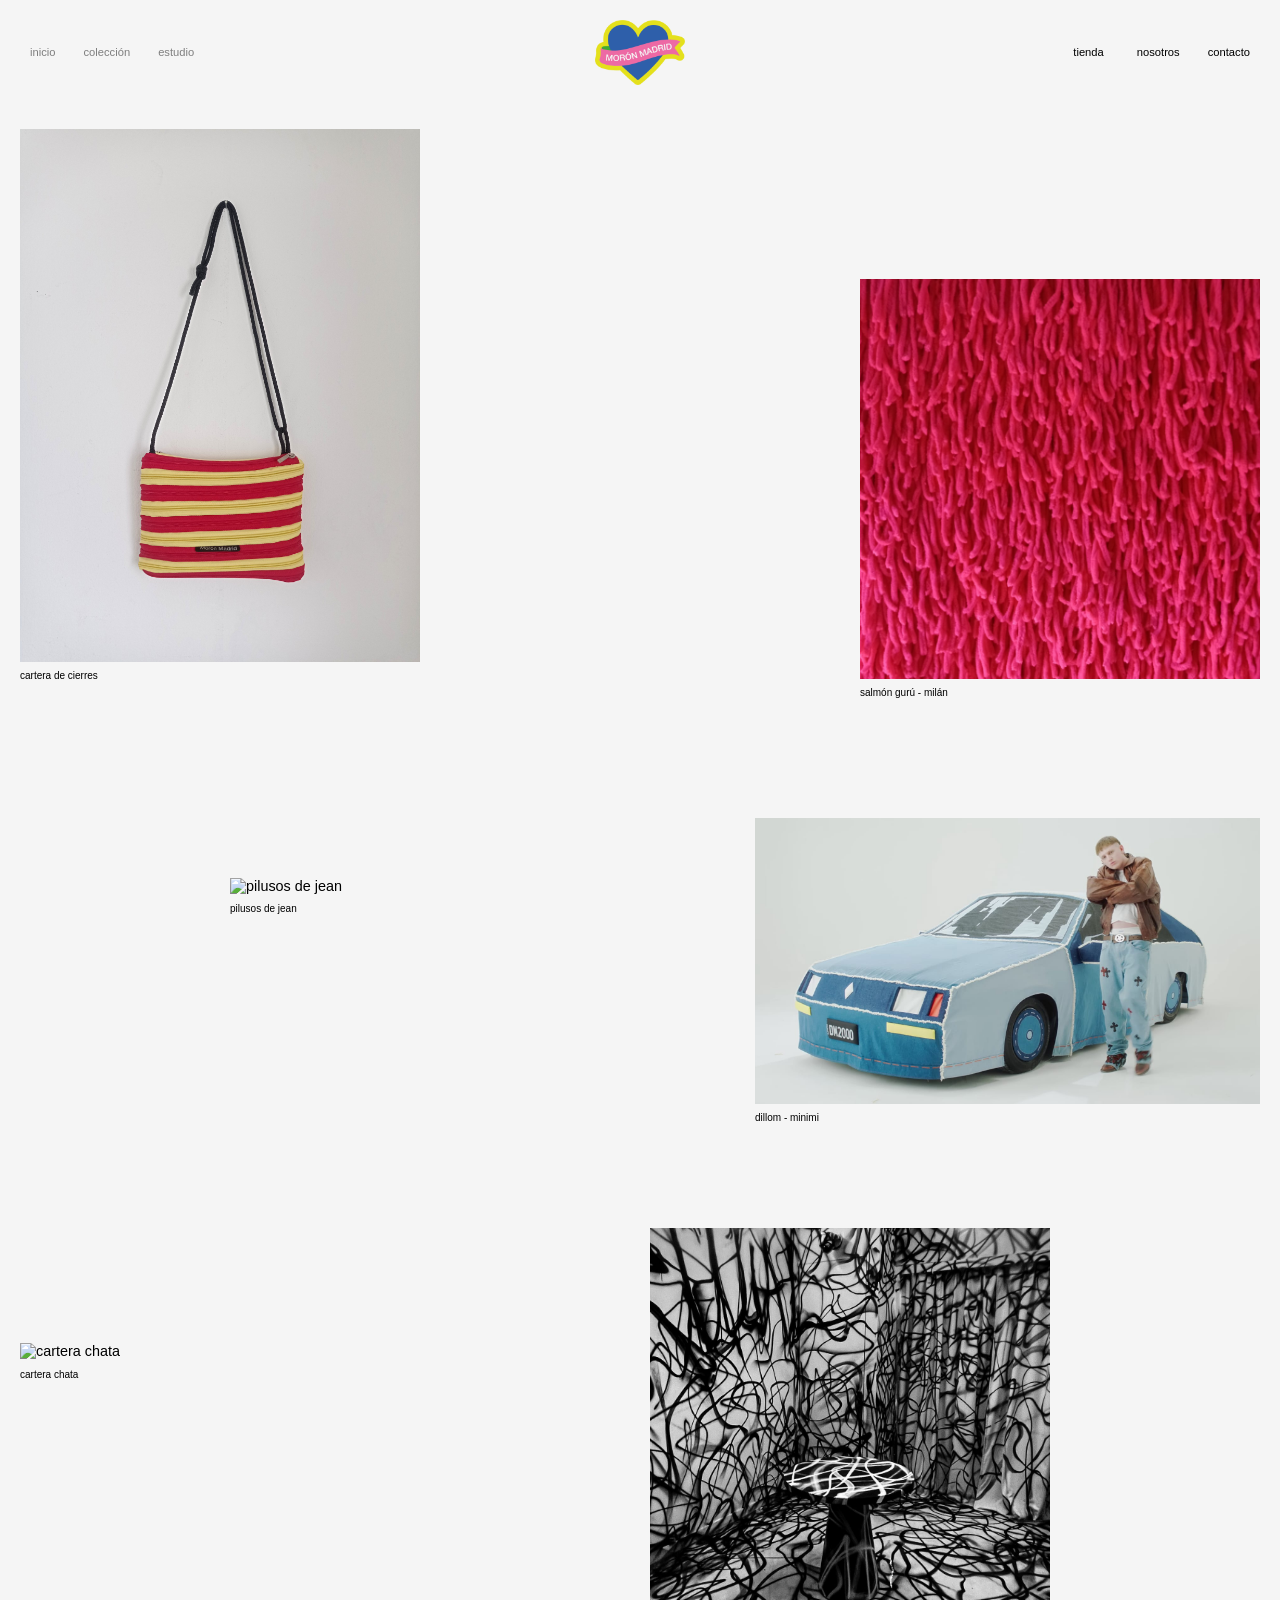
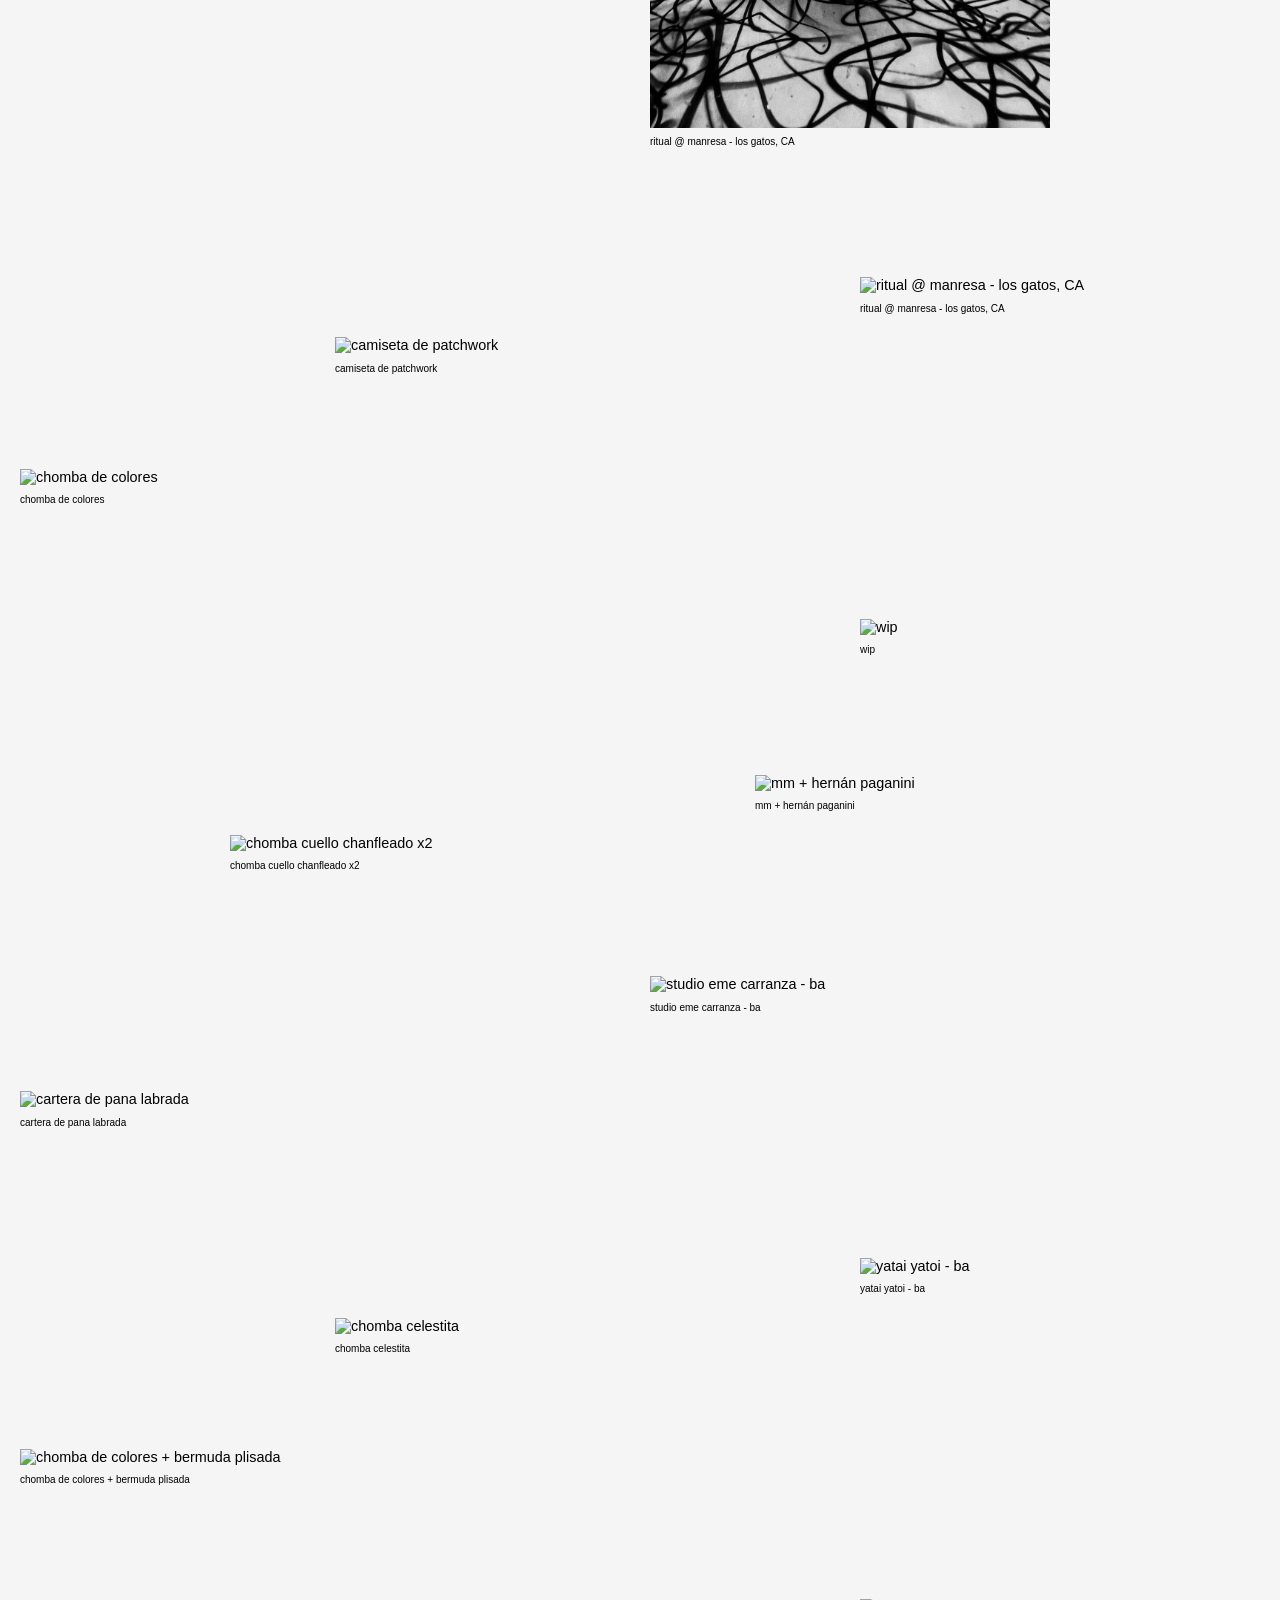
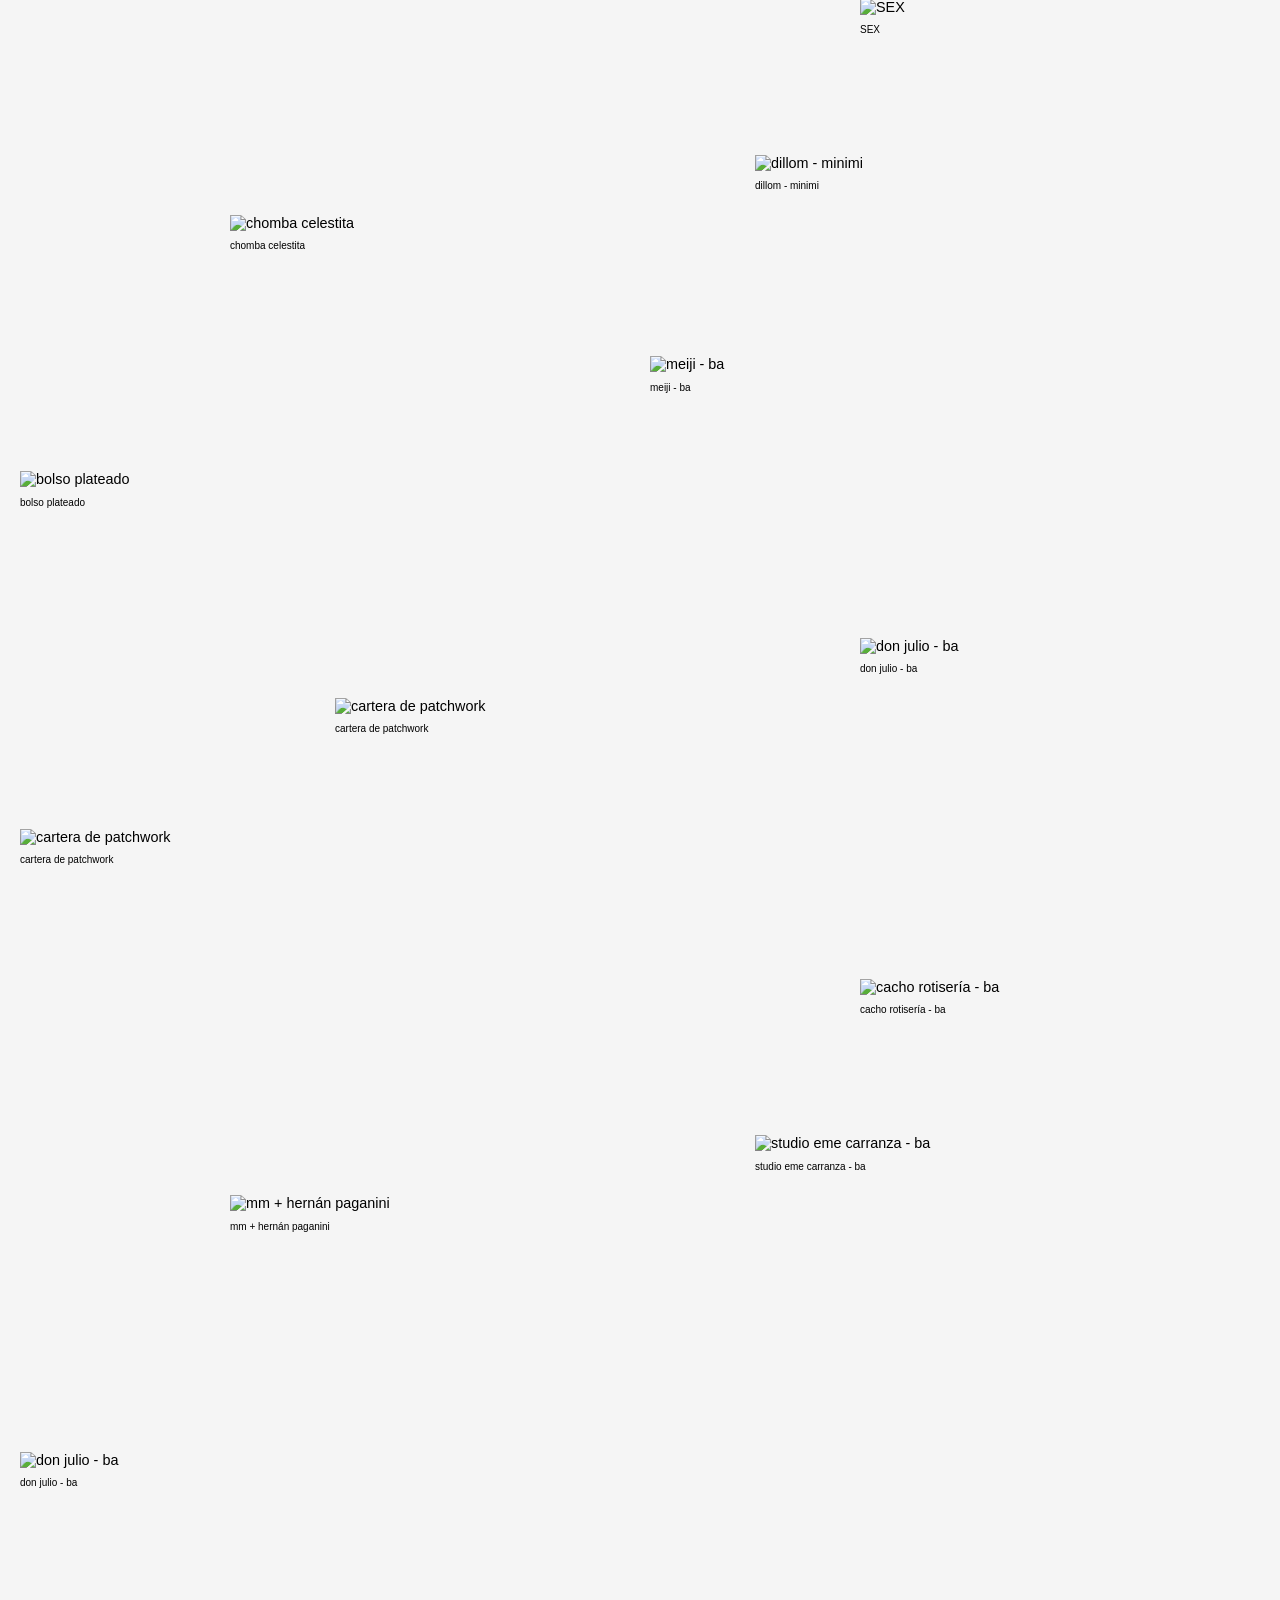
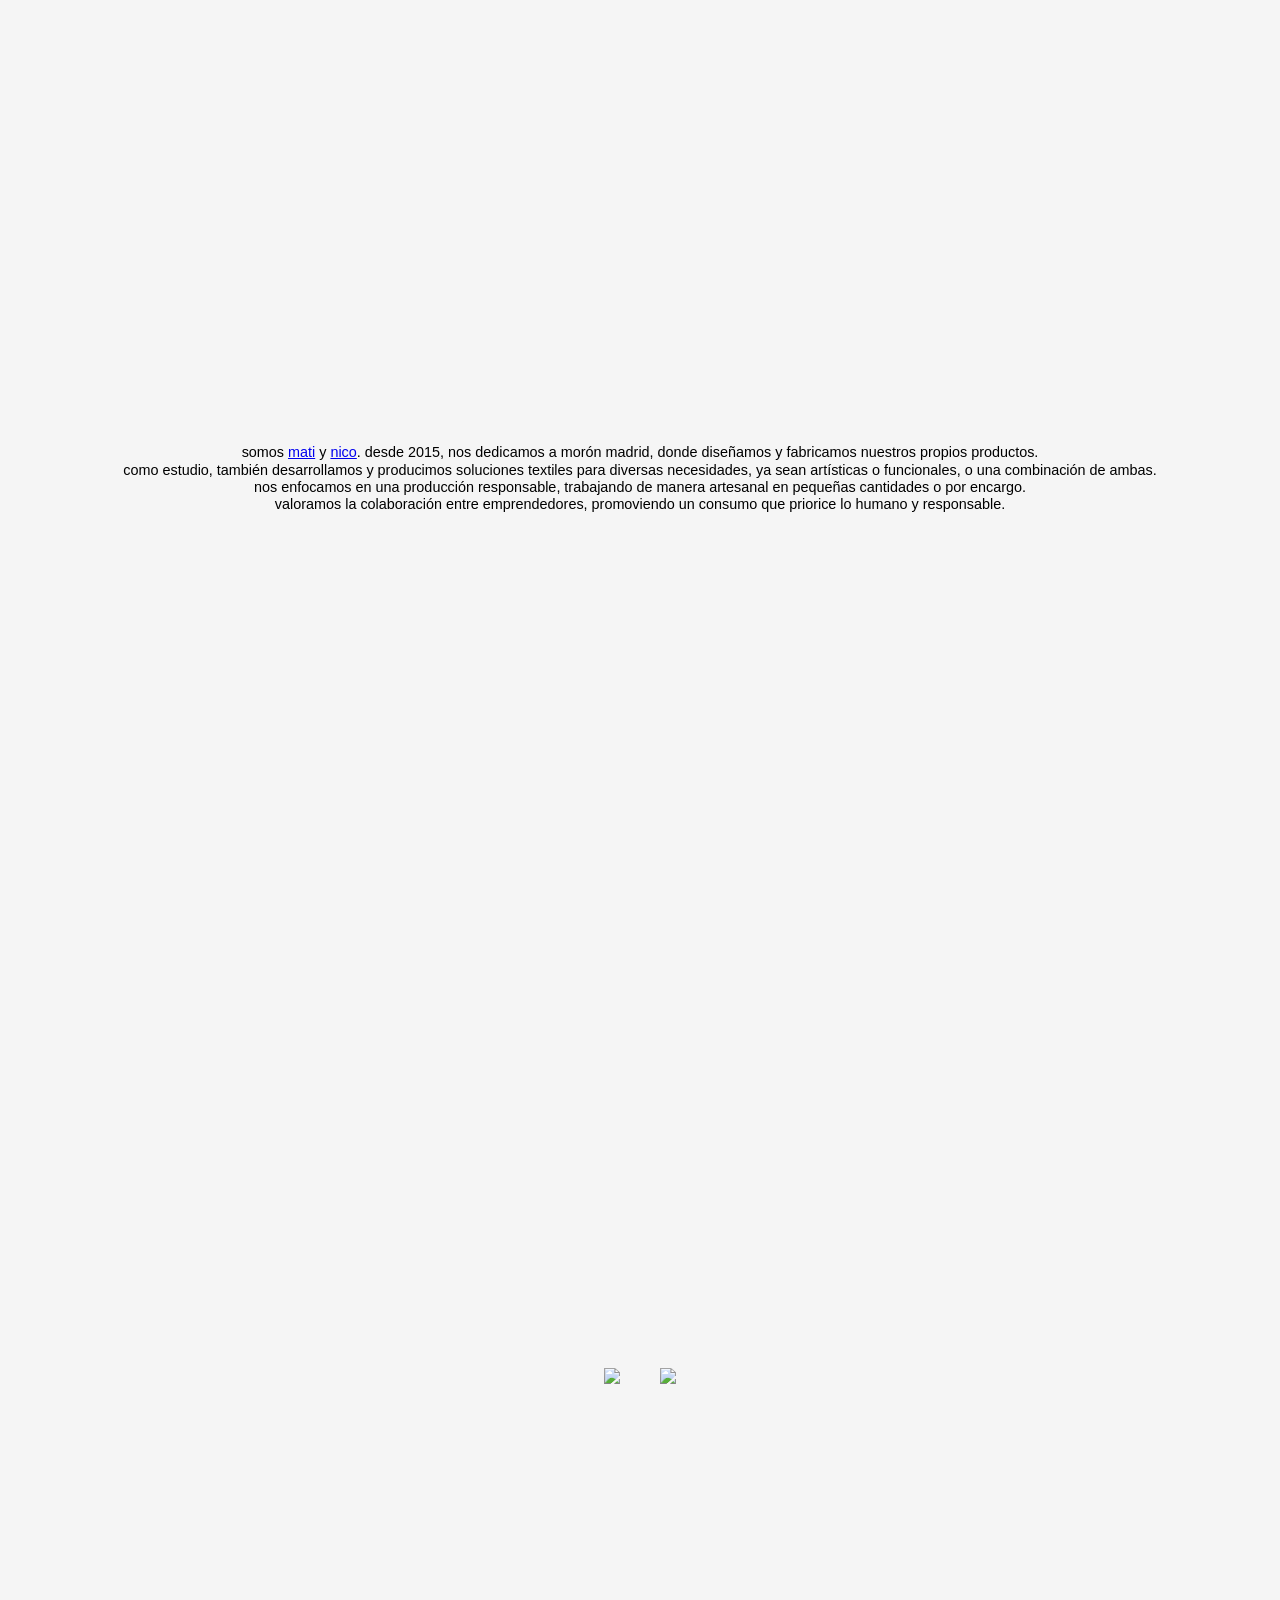
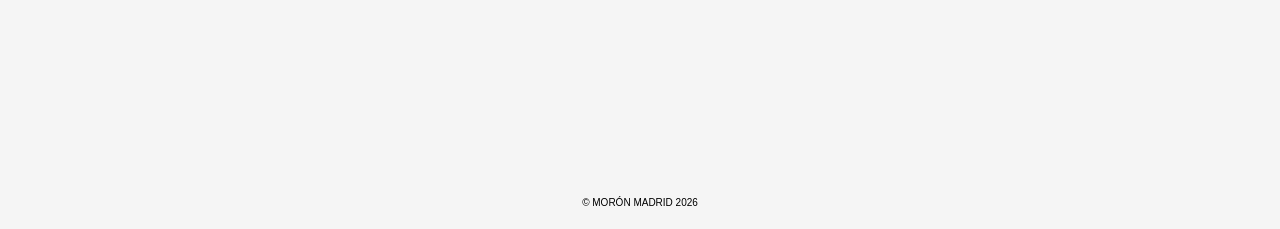
==== commit 97e41796: "Add animated GIF beside store link in homepage" ====
--- a/index.html
+++ b/index.html
@@ -468,6 +468,18 @@
       white-space: nowrap;
       transition: opacity .2s ease;
     }
+    .home-store-link {
+      display: inline-flex;
+      align-items: center;
+      gap: 5px;
+    }
+    .home-store-gif {
+      display: inline-block;
+      width: auto;
+      height: 18px;
+      object-fit: contain;
+      vertical-align: middle;
+    }
     .home-header a:hover,
     .home-mobile-menu a:hover {
       opacity: .7;
@@ -570,18 +582,27 @@
         width: 58px;
       }
       .home-mobile-menu {
-        position: fixed;
-        inset: 0;
-        z-index: 2000;
+        position: fixed !important;
+        top: 0;
+        right: 0;
+        bottom: 0;
+        left: 0;
+        z-index: 9999;
         display: flex;
         flex-direction: column;
         align-items: flex-start;
-        width: 100%;
+        width: 100vw;
+        max-width: none;
         height: 100vh;
         height: 100dvh;
+        min-height: 100vh;
+        margin: 0;
         padding: 25px;
+        box-sizing: border-box;
         background: #f5f5f5;
+        overflow-x: hidden;
         overflow-y: auto;
+        overscroll-behavior: contain;
         transform: translateX(-100%);
         visibility: hidden;
         transition: transform .35s ease, visibility .35s ease;
@@ -626,7 +647,7 @@
     </a>
 
     <nav class="home-nav home-nav-right" aria-label="Navegación secundaria">
-      <a href="https://moronmadrid.com.ar">tienda</a>
+      <a href="https://moronmadrid.com.ar" class="home-store-link">tienda<img src="https://blogger.googleusercontent.com/img/b/R29vZ2xl/AVvXsEguX14GzmThK94GeMibceKA7zICqad06YxNNfXdMDJWfekWmO24pdYg9z9BdkouOws5N-Haa-0IfN-U79hTyy7-EB1WS40G4UsRYDb8xFVnx9iB5SYvx0J5BH5a5E35dx3srcSqWHckxVBJ/s1600/nuevo-2.gif" alt="" class="home-store-gif"></a>
       <a href="#nosotros">nosotros</a>
       <a href="#contacto">contacto</a>
     </nav>
@@ -647,7 +668,7 @@
     <a href="#inicio" data-portfolio-filter="todos">inicio</a>
     <a href="#coleccion" data-portfolio-filter="coleccion">colección</a>
     <a href="#estudio" data-portfolio-filter="estudio">estudio</a>
-    <a href="https://moronmadrid.com.ar">tienda</a>
+    <a href="https://moronmadrid.com.ar" class="home-store-link">tienda<img src="https://blogger.googleusercontent.com/img/b/R29vZ2xl/AVvXsEguX14GzmThK94GeMibceKA7zICqad06YxNNfXdMDJWfekWmO24pdYg9z9BdkouOws5N-Haa-0IfN-U79hTyy7-EB1WS40G4UsRYDb8xFVnx9iB5SYvx0J5BH5a5E35dx3srcSqWHckxVBJ/s1600/nuevo-2.gif" alt="" class="home-store-gif"></a>
     <a href="#nosotros">nosotros</a>
     <a href="#contacto">contacto</a>
   </nav>
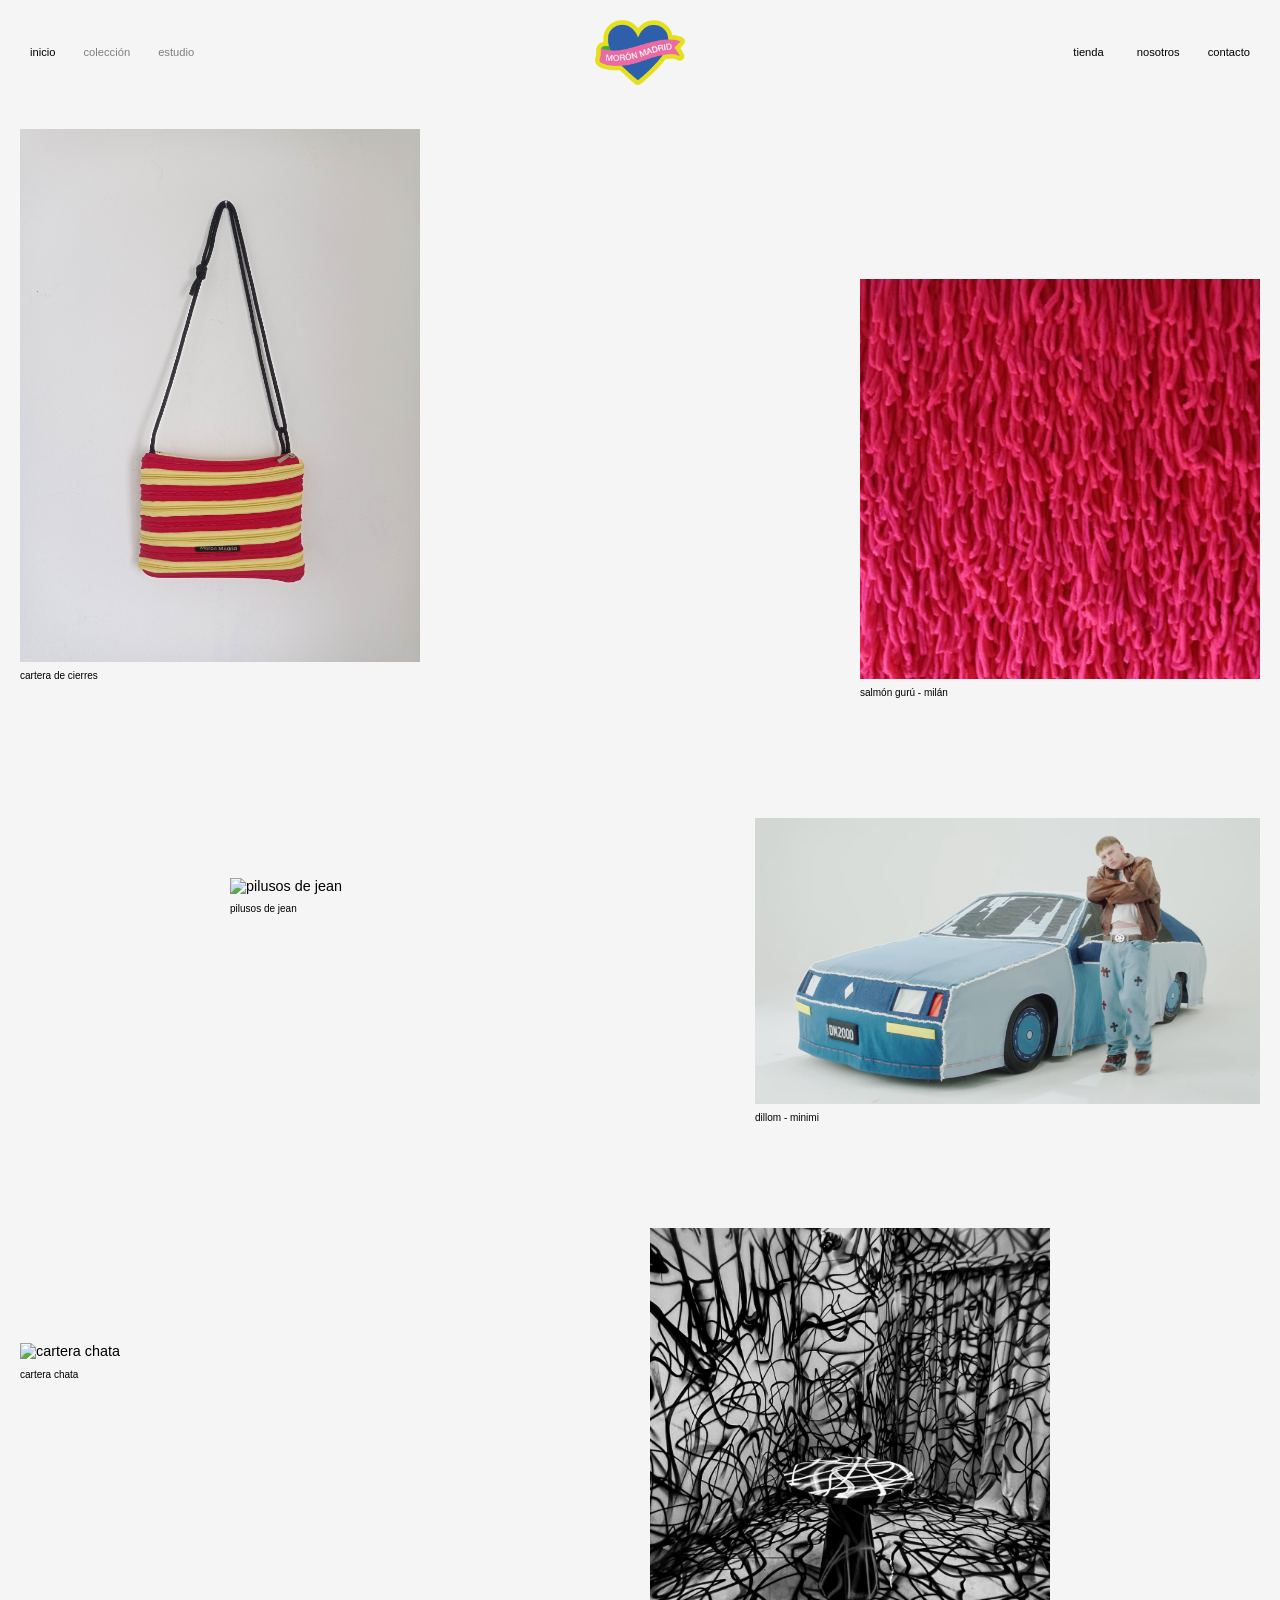
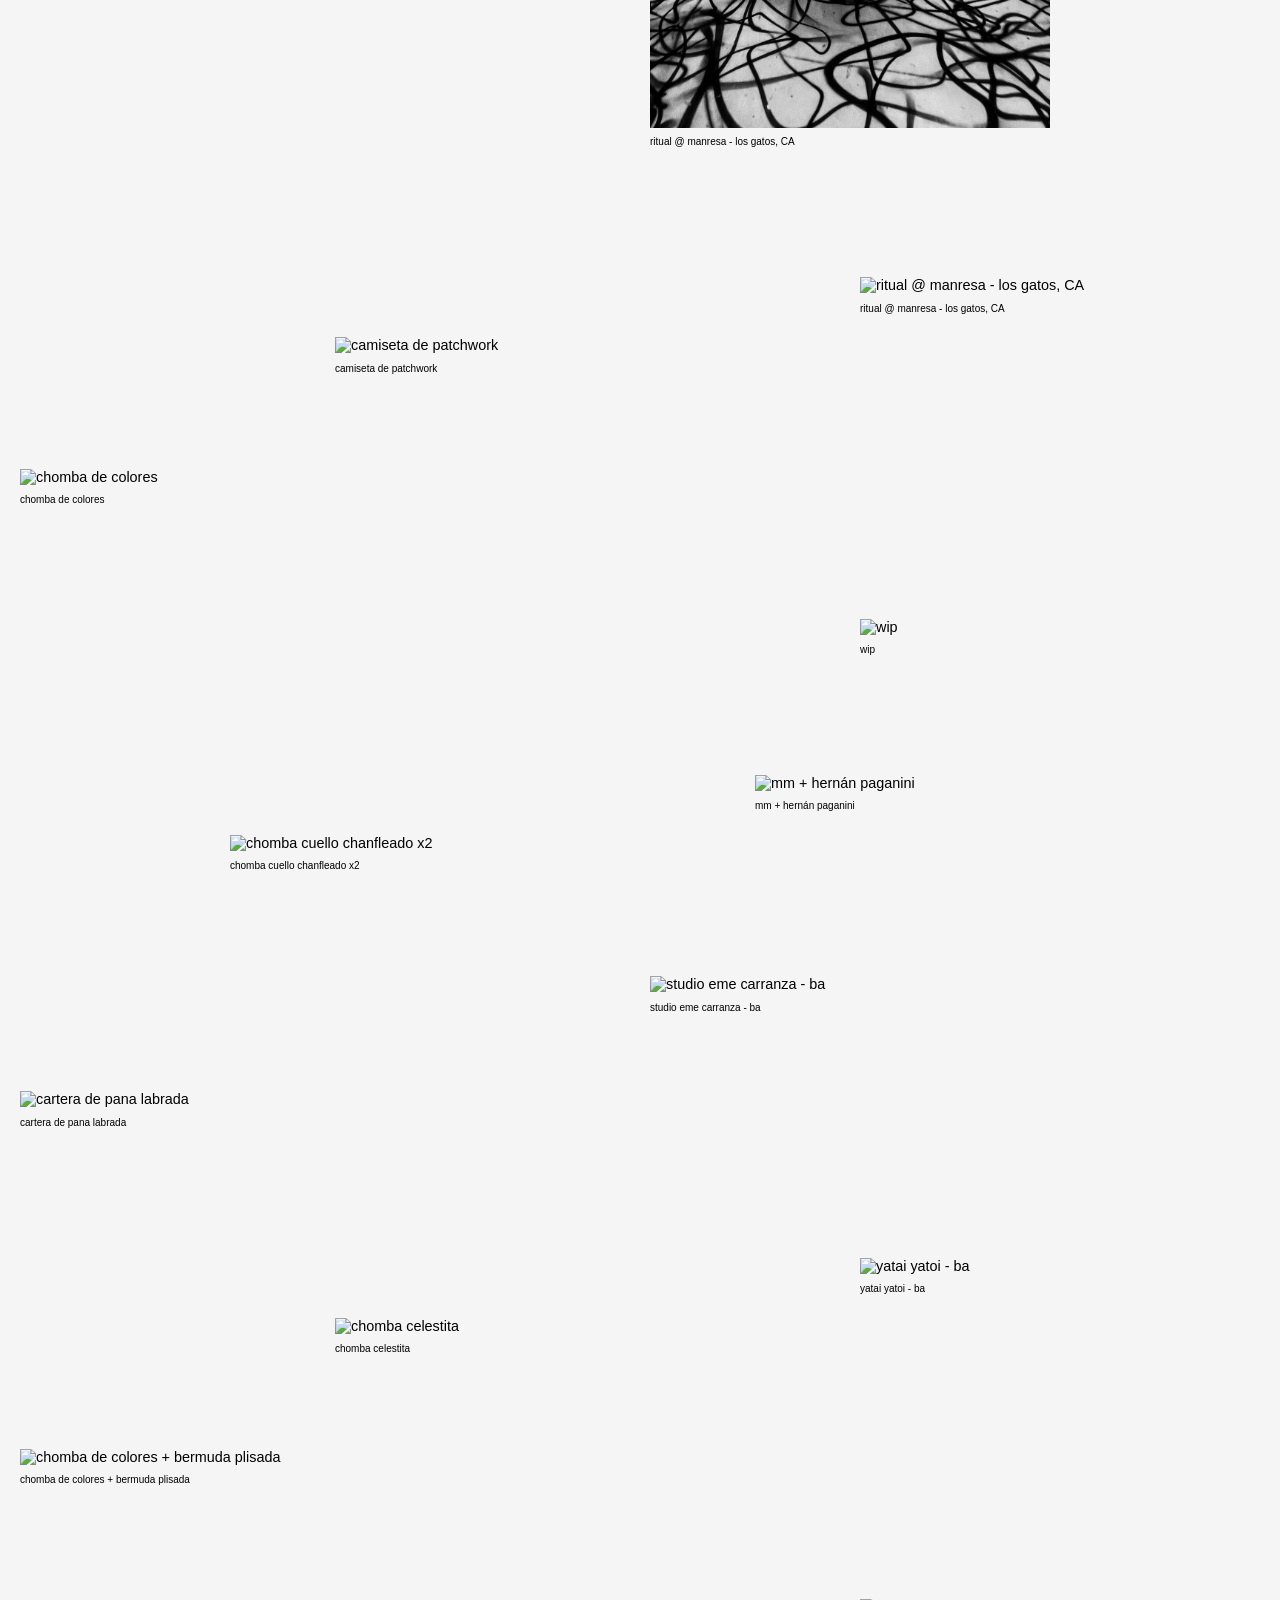
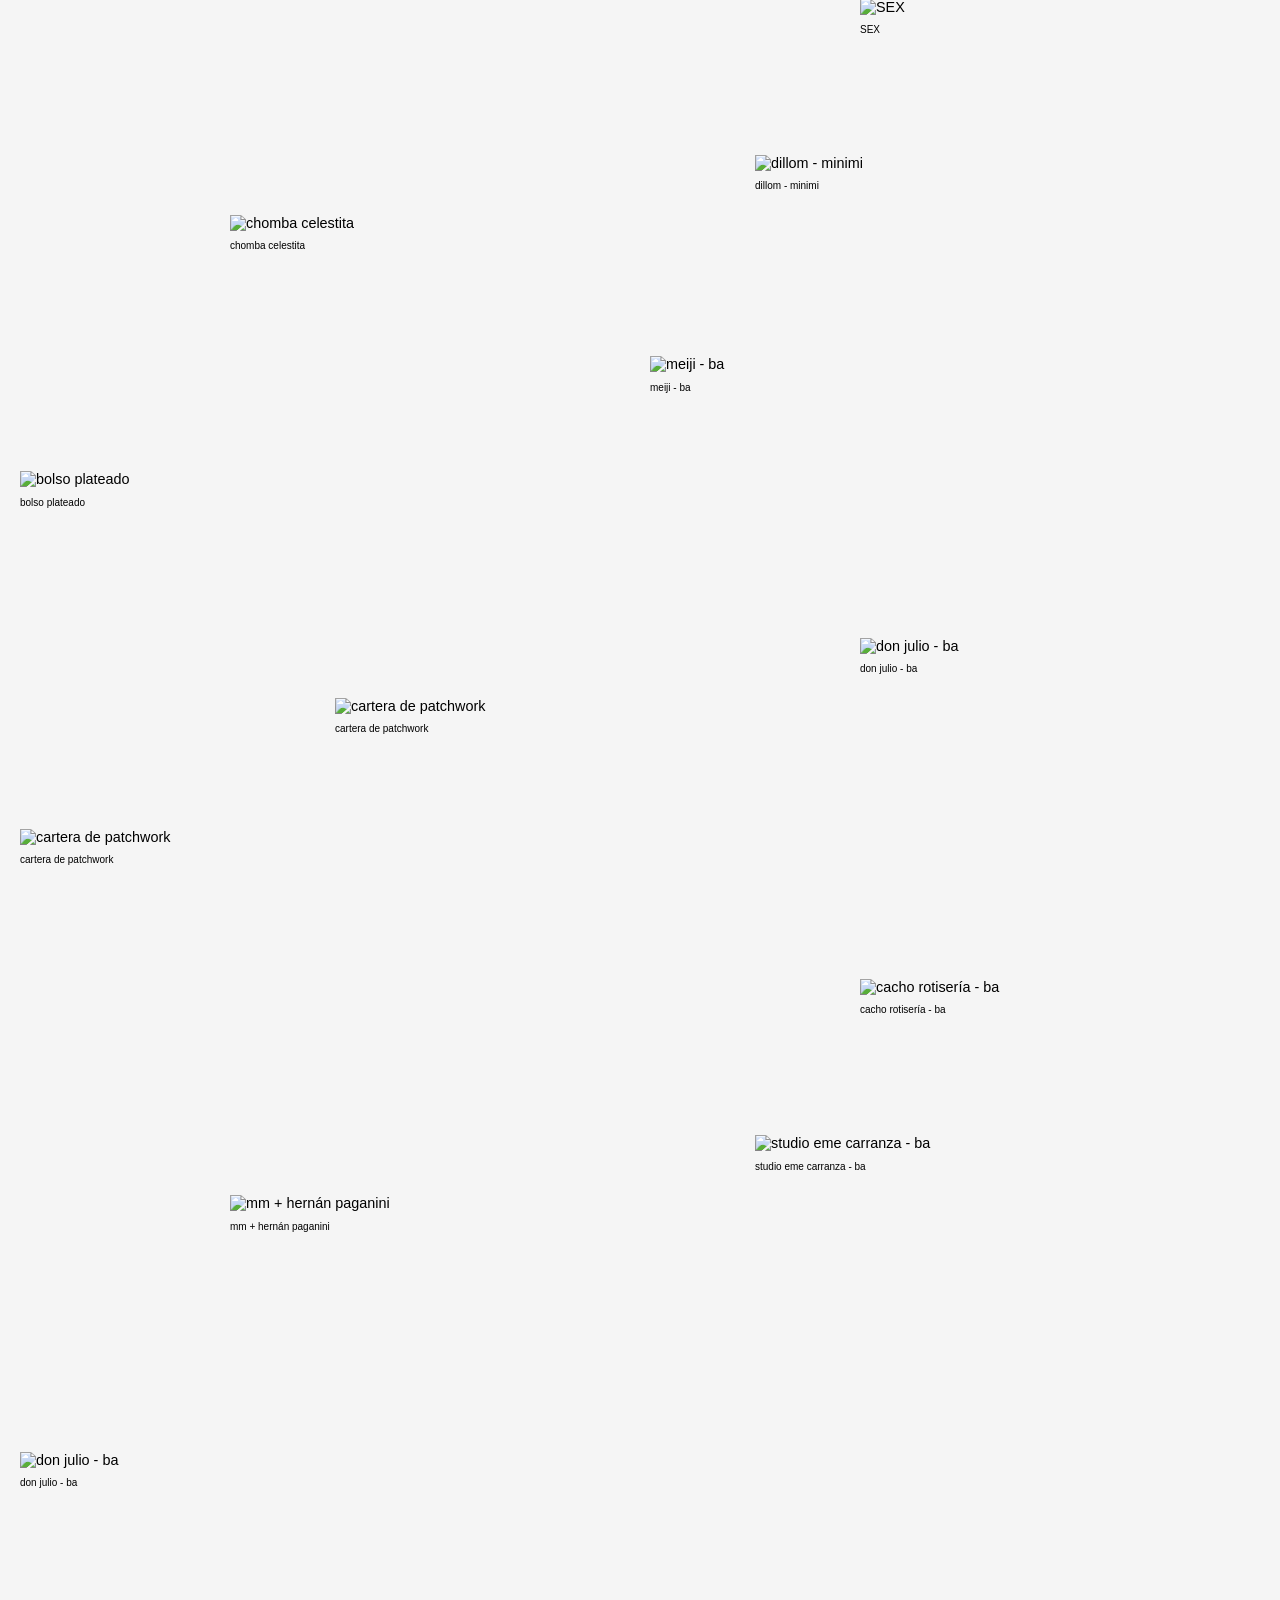
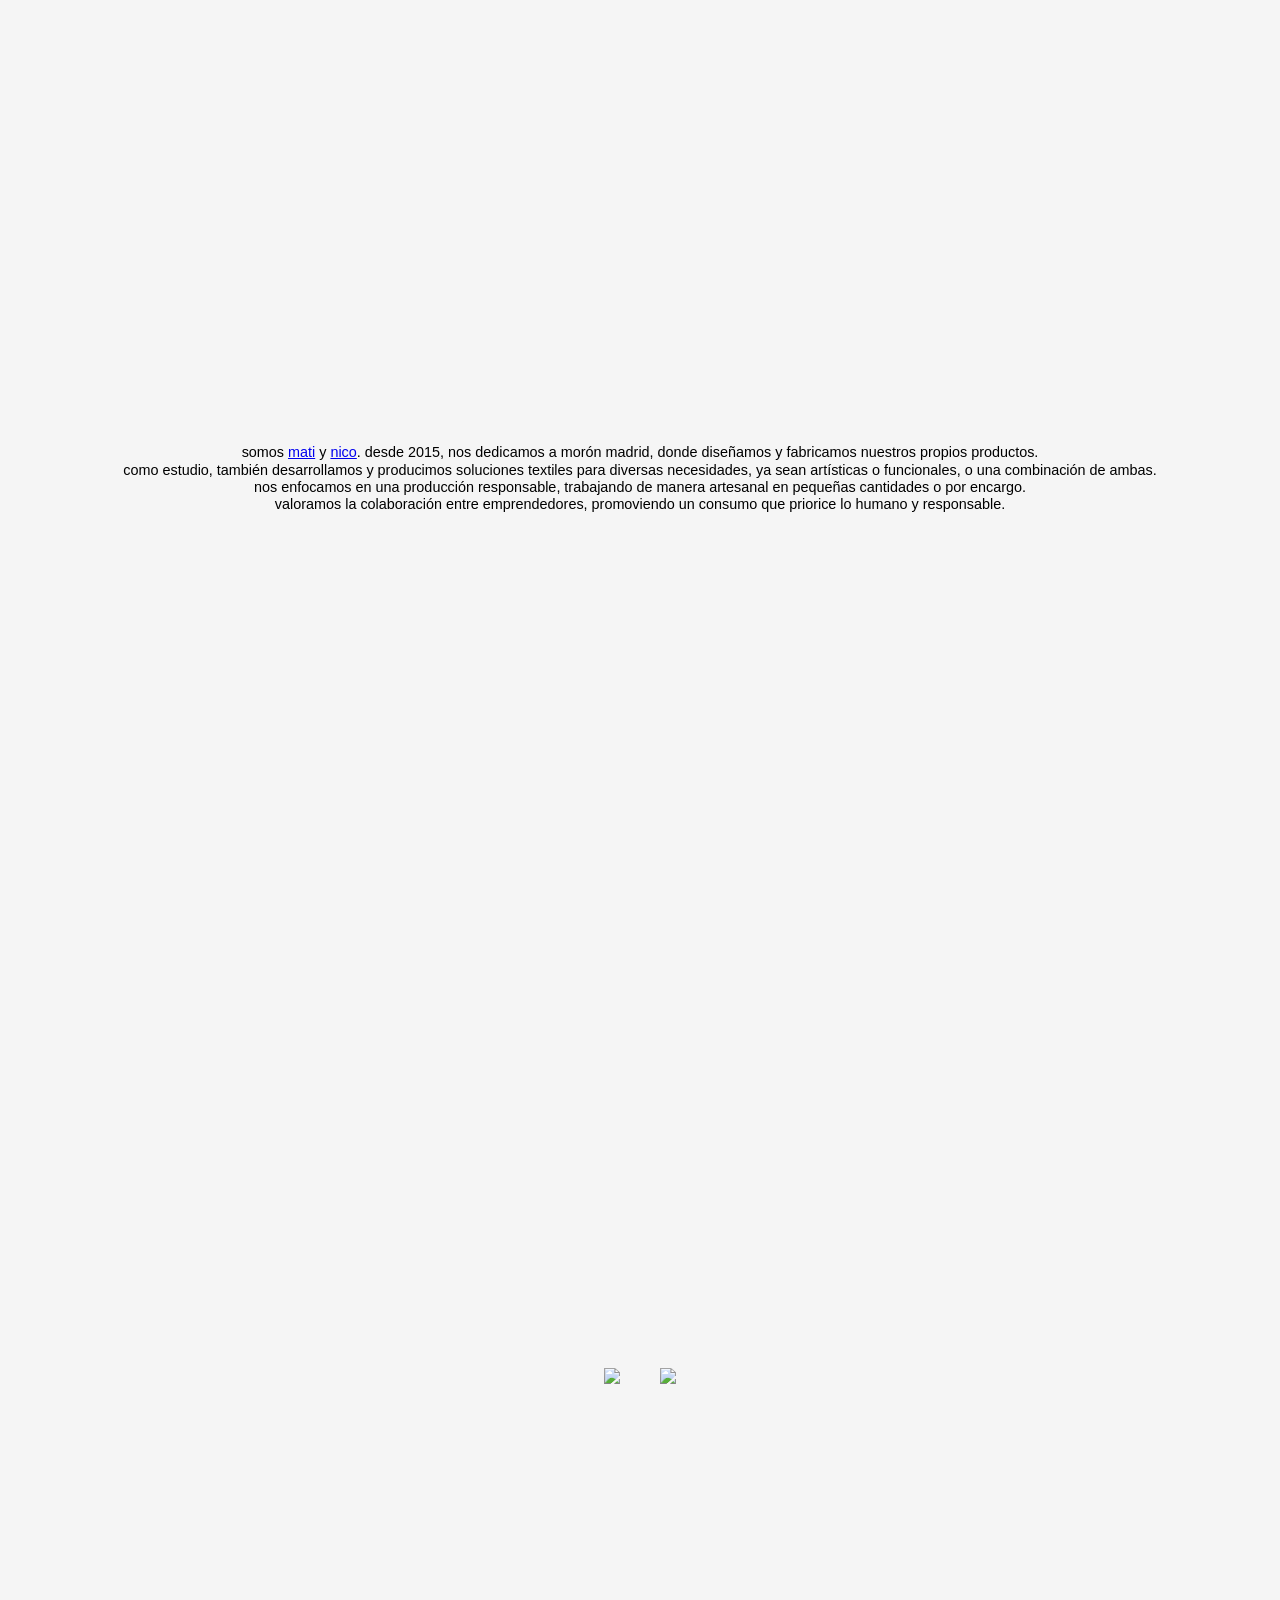
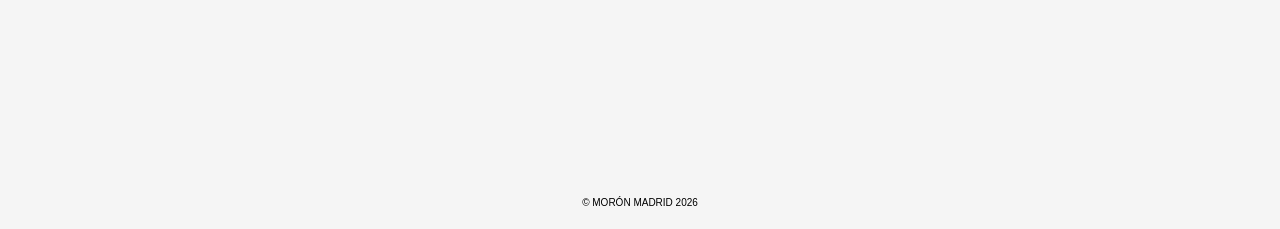
==== commit 8a0bfe4f: "Fix portfolio dynamic script closing tag" ====
--- a/index.html
+++ b/index.html
@@ -932,5 +932,7 @@
     })();
 
 
+</script>
+
 </body>
 </html>
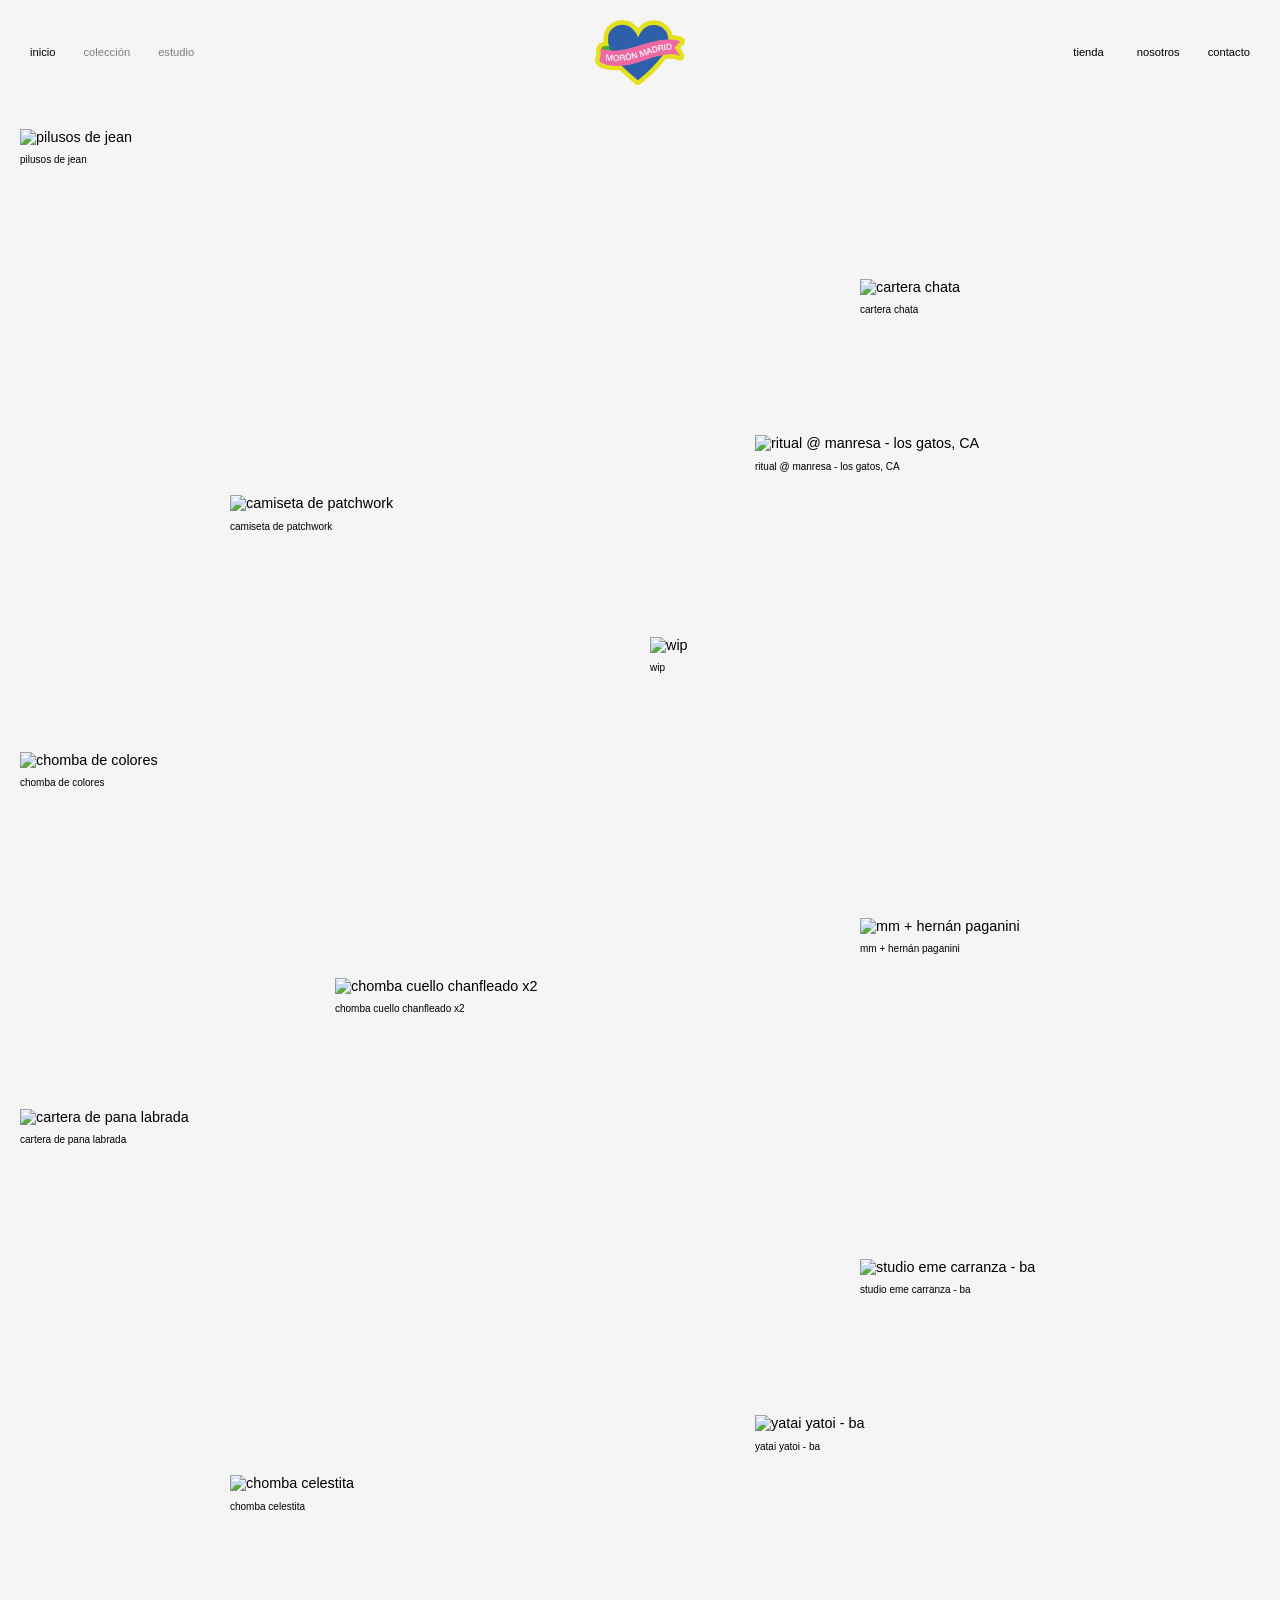
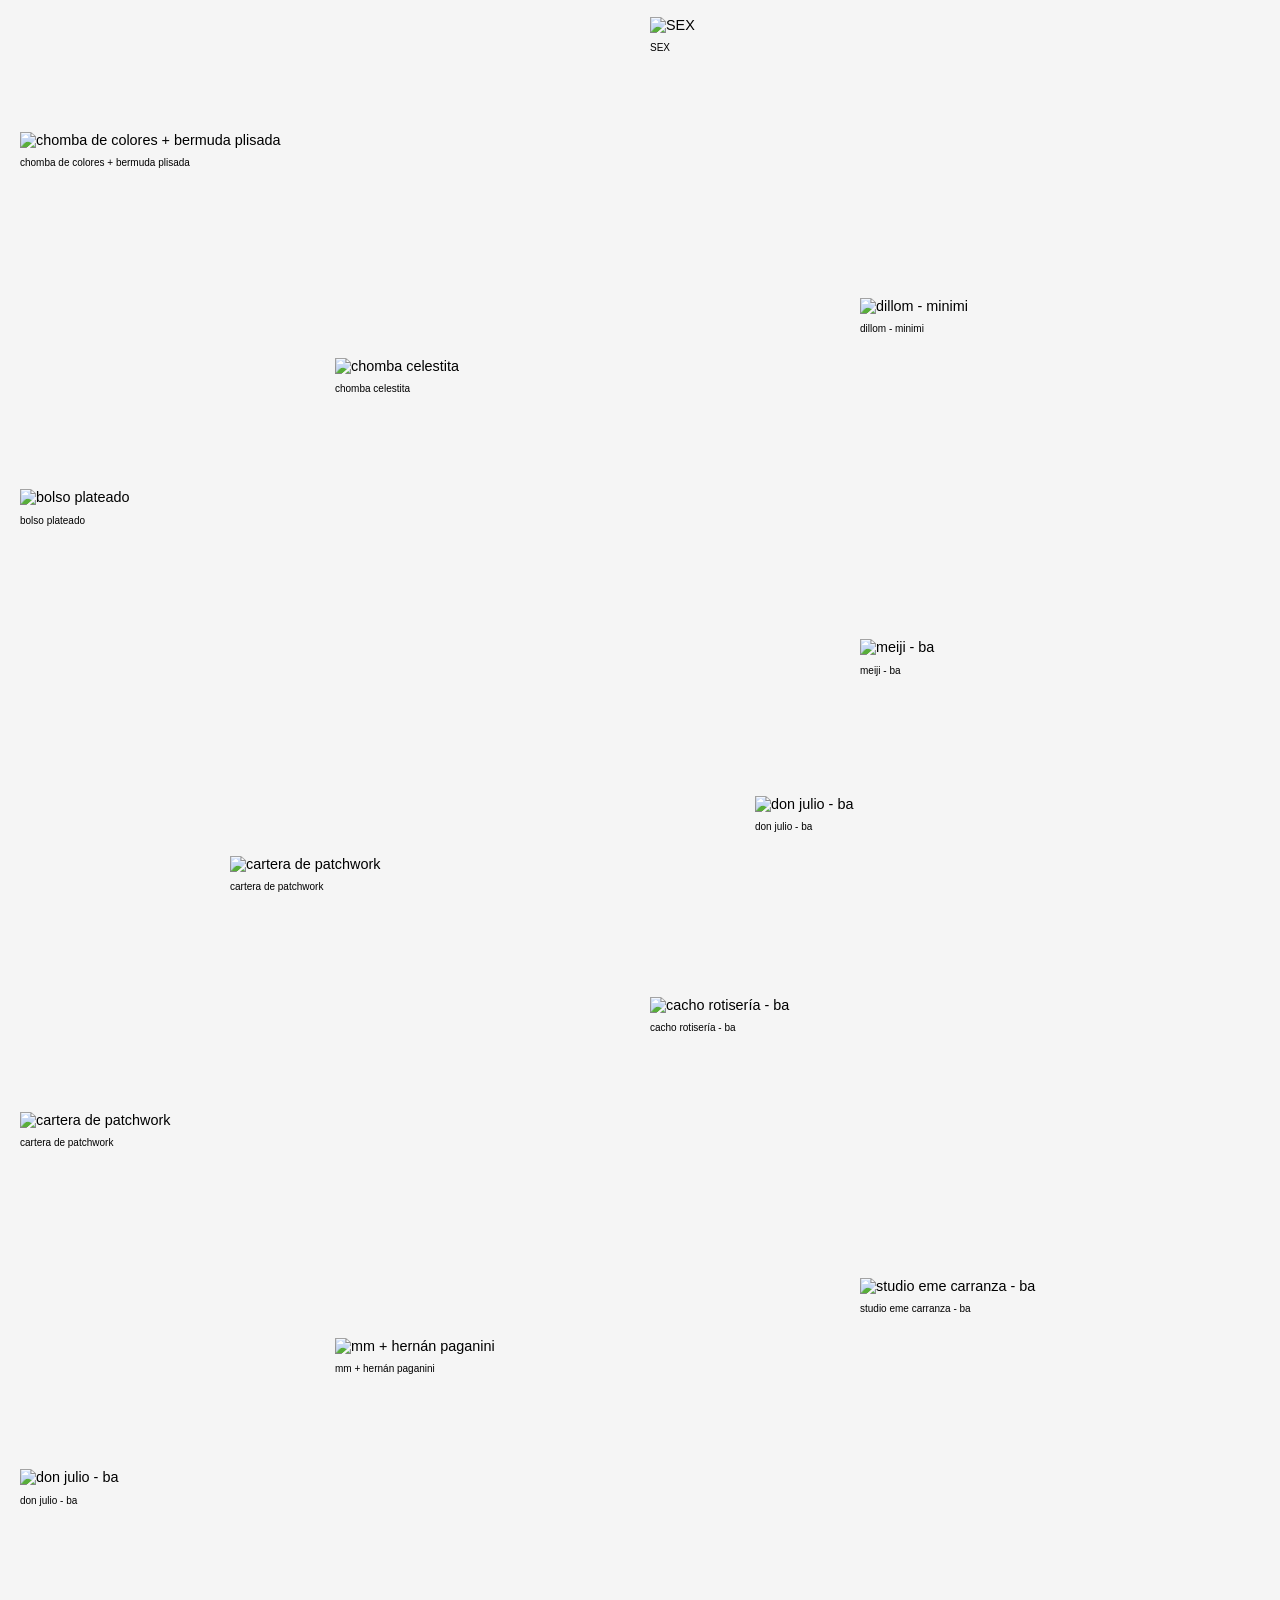
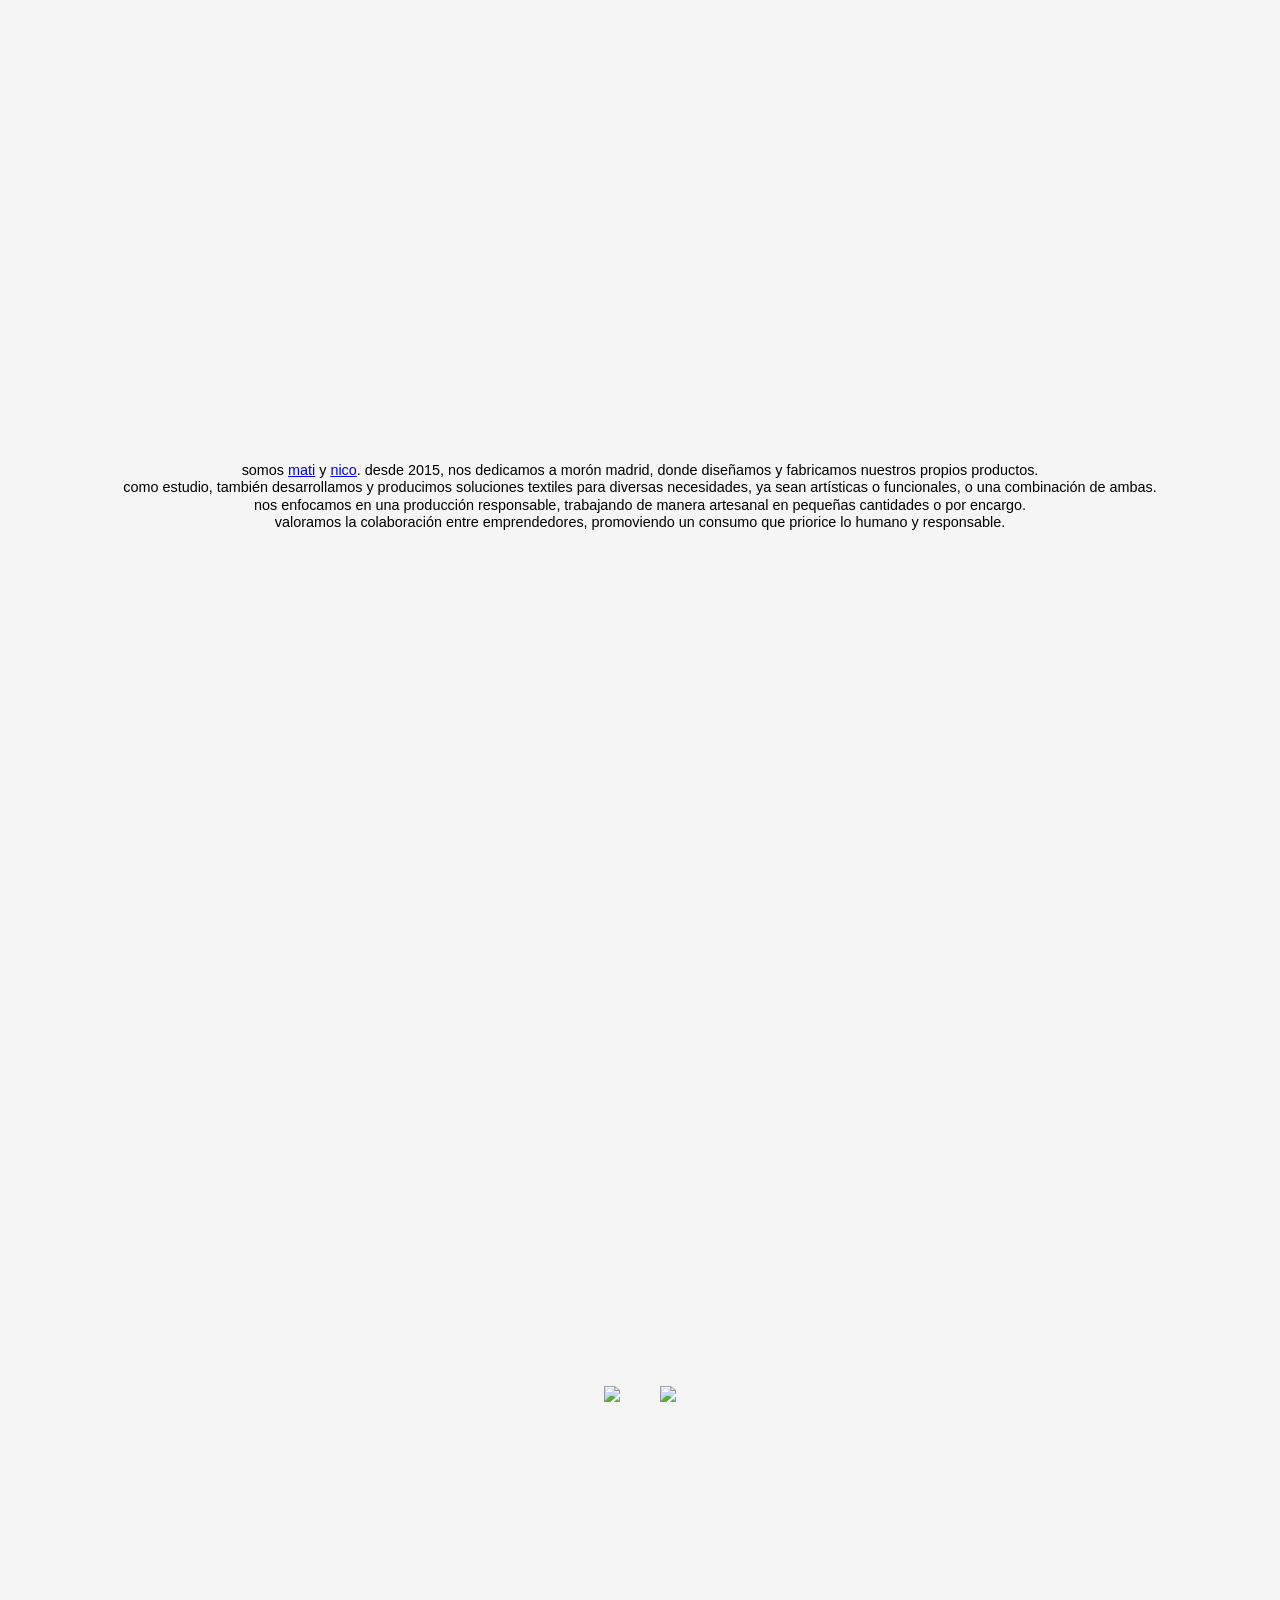
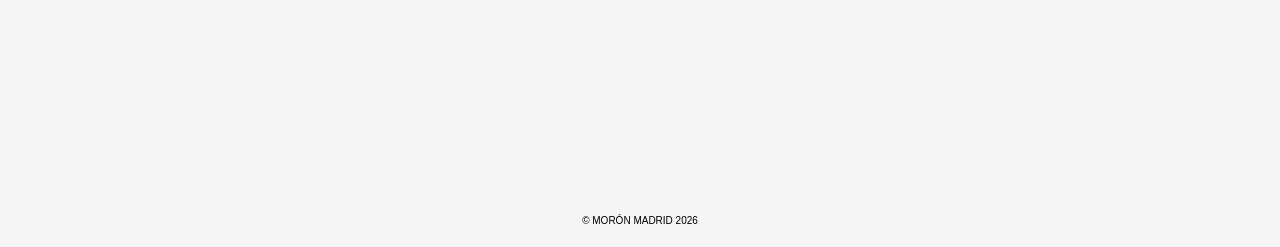
==== commit ca468e6a: "Remove homepage cards for deleted local images" ====
--- a/index.html
+++ b/index.html
@@ -676,30 +676,18 @@
   <main>
     <section class="portfolio" id="portfolio">
       <div class="portfolio-grid" id="portfolioGrid">
-        <article class="portfolio-item" data-category="coleccion" style="--item:1">
-          <img src="cartera cierre.jpg" alt="cartera de cierres" loading="lazy">
-          <p class="caption">cartera de cierres</p>
-        </article>
-        <article class="portfolio-item" data-category="estudio" style="--item:2">
-          <img src="tumblr_d20a1c52e3a7cb2239dec906c8ab1868_72753981_2048.jpg" alt="salmón gurú - milán" loading="lazy">
-          <p class="caption">salmón gurú - milán</p>
-        </article>
+        
+        
         <article class="portfolio-item" data-category="coleccion" style="--item:3">
           <img src="https://64.media.tumblr.com/9b56f6da949096a780c1ff7818f0c5ea/2752ae7f5a53cfc8-6a/s1280x1920/c505b402632510a7d6f2a272f2108ead6ef5a364.jpg" alt="pilusos de jean" loading="lazy">
           <p class="caption">pilusos de jean</p>
         </article>
-        <article class="portfolio-item" data-category="estudio" style="--item:4">
-          <img src="WhatsApp Image 2024-07-23 at 21.45.25 (4).jpeg" alt="dillom - minimi" loading="lazy">
-          <p class="caption">dillom - minimi</p>
-        </article>
+        
         <article class="portfolio-item" data-category="coleccion" style="--item:5">
           <img src="https://64.media.tumblr.com/f1eeeb1e28e688ab0286e38af3345a98/ea89e6bec8adfe75-7f/s1280x1920/7a5eeb2c454e76da6af2261b75172fcca4d9171b.jpg" alt="cartera chata" loading="lazy">
           <p class="caption">cartera chata</p>
         </article>
-        <article class="portfolio-item" data-category="estudio" style="--item:6">
-          <img src="428657886_17915774420882770_5483151901907390651_n.jpg" alt="ritual @ manresa - los gatos, CA" loading="lazy">
-          <p class="caption">ritual @ manresa - los gatos, CA</p>
-        </article>
+        
         <article class="portfolio-item" data-category="coleccion" style="--item:7">
           <img src="https://64.media.tumblr.com/c056a194b2890db65182267d6ef9786f/ea89e6bec8adfe75-ab/s500x750/523fdd9ea4bfe71f99c5e632f934b411c9973f8c.png" alt="camiseta de patchwork" loading="lazy">
           <p class="caption">camiseta de patchwork</p>
